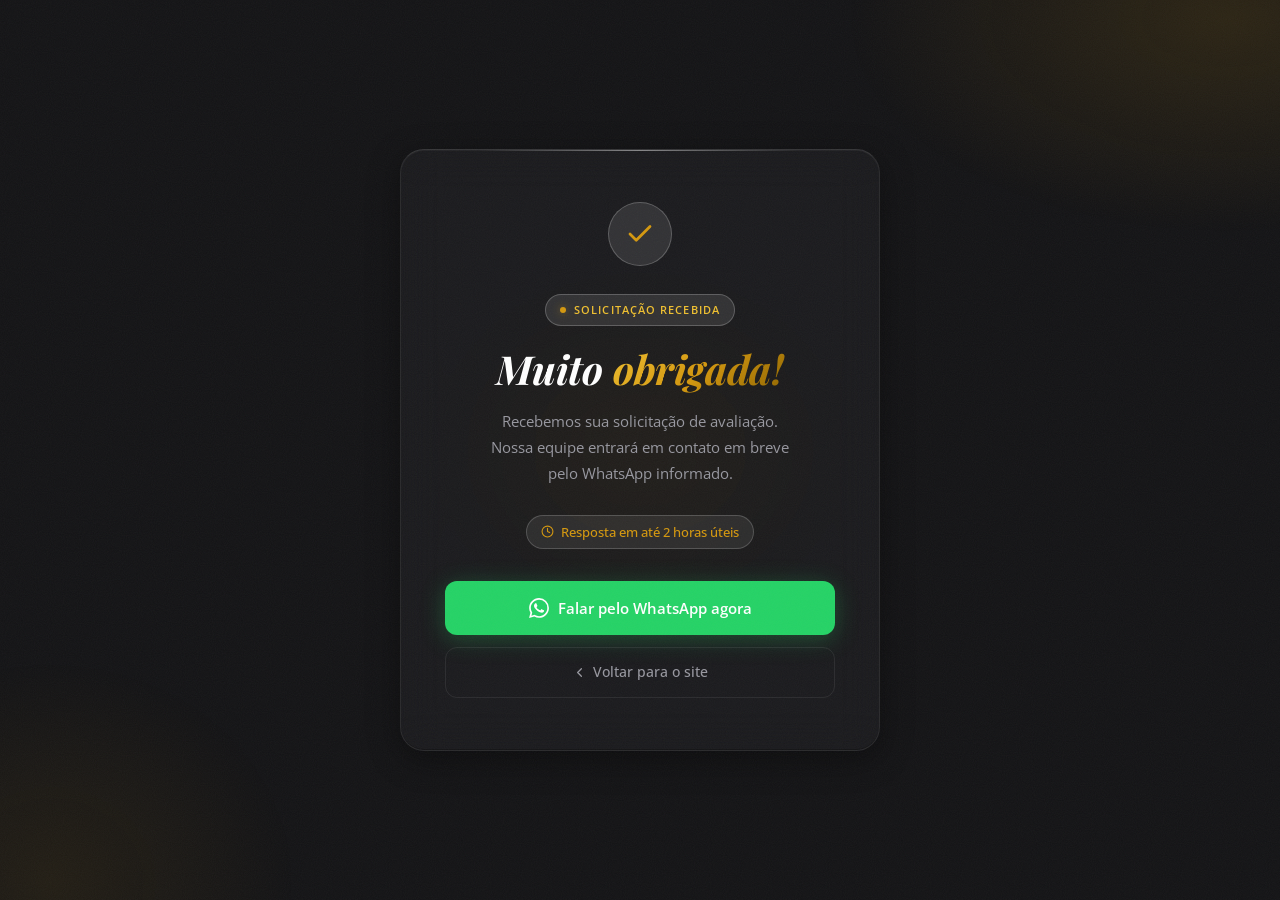
==== obrigado.html @ e3e1bd87 "Add files via upload" ====
<!DOCTYPE html>
<html lang="pt-BR" data-theme="dark">
<head>
  <meta charset="UTF-8" />
  <!-- Google Tag Manager -->
  <script>(function(w,d,s,l,i){w[l]=w[l]||[];w[l].push({'gtm.start':
  new Date().getTime(),event:'gtm.js'});var f=d.getElementsByTagName(s)[0],
  j=d.createElement(s),dl=l!='dataLayer'?'&l='+l:'';j.async=true;j.src=
  'https://www.googletagmanager.com/gtm.js?id='+i+dl;f.parentNode.insertBefore(j,f);
  })(window,document,'script','dataLayer','GTM-XXXXXXX');</script>
  <!-- End Google Tag Manager -->

  <!-- Meta Pixel (init; PageView dispara pelo capi.js com eventID) -->
  <script>
  !function(f,b,e,v,n,t,s){if(f.fbq)return;n=f.fbq=function(){n.callMethod?
  n.callMethod.apply(n,arguments):n.queue.push(arguments)};if(!f._fbq)f._fbq=n;
  n.push=n;n.loaded=!0;n.version='2.0';n.queue=[];t=b.createElement(e);t.async=!0;
  t.src=v;s=b.getElementsByTagName(e)[0];s.parentNode.insertBefore(t,s)}(window,
  document,'script','https://connect.facebook.net/en_US/fbevents.js');
  fbq('init','SEU_PIXEL_ID');
  </script>
  <noscript><img height="1" width="1" style="display:none"
  src="https://www.facebook.com/tr?id=SEU_PIXEL_ID&ev=PageView&noscript=1"/></noscript>
  <script src="/meta-capi/capi.js" defer></script>
  <!-- End Meta Pixel -->
  <meta name="viewport" content="width=device-width, initial-scale=1.0" />
  <title>Solicitação recebida · Dra. Surya Braga</title>
  <meta name="robots" content="noindex, nofollow" />

  <link rel="icon" type="image/svg+xml" href="data:image/svg+xml,%3Csvg xmlns='http://www.w3.org/2000/svg' viewBox='0 0 64 64'%3E%3Cdefs%3E%3ClinearGradient id='g' x1='0' y1='0' x2='1' y2='1'%3E%3Cstop offset='0%25' stop-color='%23e4e7e4'/%3E%3Cstop offset='100%25' stop-color='%23c9cec9'/%3E%3C/linearGradient%3E%3C/defs%3E%3Crect width='64' height='64' rx='14' fill='%23181b19'/%3E%3Ctext x='32' y='45' text-anchor='middle' font-family='Georgia,serif' font-size='36' font-weight='700' fill='url(%23g)'%3ES%3C/text%3E%3C/svg%3E" />

  <link rel="preconnect" href="https://fonts.googleapis.com" />
  <link rel="preconnect" href="https://fonts.gstatic.com" crossorigin />
  <link href="https://fonts.googleapis.com/css2?family=Open+Sans:ital,wght@0,400;0,500;0,600;0,700;0,800;1,400&family=Playfair+Display:ital,wght@1,400;1,600;1,700&display=swap" rel="stylesheet" />
  <link rel="stylesheet" href="styles.css?v=4" />

  <style>
    .ty-page {
      min-height: 100svh;
      display: flex;
      flex-direction: column;
      align-items: center;
      justify-content: center;
      padding: 40px 24px;
      background: var(--bg);
    }

    .ty-card {
      max-width: 480px;
      width: 100%;
      background: var(--glass-bg);
      backdrop-filter: blur(20px) saturate(160%);
      -webkit-backdrop-filter: blur(20px) saturate(160%);
      border: 1px solid var(--glass-border);
      border-top-color: var(--glass-border-t);
      box-shadow: var(--glass-shadow);
      border-radius: 24px;
      padding: 52px 44px;
      text-align: center;
      position: relative;
      overflow: hidden;
      animation: fadeUp .6s ease both;
    }

    .ty-card::before {
      content: '';
      position: absolute;
      top: 0; left: 50%;
      transform: translateX(-50%);
      width: 320px; height: 1px;
      background: linear-gradient(90deg, transparent, rgba(255,255,255,0.45), transparent);
    }

    .ty-check {
      width: 64px; height: 64px;
      border-radius: 50%;
      background: rgba(255,255,255,0.10);
      border: 1px solid rgba(255,255,255,0.22);
      display: flex; align-items: center; justify-content: center;
      margin: 0 auto 28px;
      animation: scalePop .5s .2s cubic-bezier(.34,1.56,.64,1) both;
    }

    .ty-check svg {
      width: 30px; height: 30px;
      color: var(--gold);
    }

    @keyframes scalePop {
      from { transform: scale(.6); opacity: 0; }
      to   { transform: scale(1);  opacity: 1; }
    }

    .ty-label {
      margin-bottom: 20px;
    }

    .ty-title {
      font-family: 'Playfair Display', Georgia, serif;
      font-style: italic;
      font-size: clamp(28px, 6vw, 40px);
      font-weight: 700;
      letter-spacing: -.01em;
      color: var(--heading);
      line-height: 1.15;
      margin-bottom: 16px;
    }

    .ty-body {
      font-size: 15px;
      color: var(--muted);
      line-height: 1.75;
      margin-bottom: 10px;
    }

    .ty-time {
      display: inline-flex;
      align-items: center;
      gap: 7px;
      font-size: 13px;
      font-weight: 500;
      color: var(--gold);
      background: rgba(255,255,255,0.08);
      border: 1px solid rgba(255,255,255,0.18);
      border-radius: 100px;
      padding: 6px 14px;
      margin: 18px 0 32px;
    }
    :root[data-theme="light"] .ty-time {
      background: rgba(59,65,60,0.07);
      border-color: rgba(59,65,60,0.18);
    }

    .ty-time svg {
      width: 13px; height: 13px;
      flex-shrink: 0;
    }

    .ty-actions {
      display: flex;
      flex-direction: column;
      gap: 12px;
    }

    .btn-whatsapp {
      display: flex;
      align-items: center;
      justify-content: center;
      gap: 9px;
      background: #25d366;
      color: #fff;
      border: none;
      border-radius: 12px;
      padding: 15px 32px;
      font-family: 'Open Sans', sans-serif;
      font-size: 15px;
      font-weight: 600;
      text-decoration: none;
      cursor: pointer;
      transition: opacity .2s, transform .15s, box-shadow .2s;
      box-shadow: 0 4px 24px rgba(37,211,102,0.28);
    }
    .btn-whatsapp:hover {
      opacity: .90;
      transform: translateY(-2px);
      box-shadow: 0 8px 36px rgba(37,211,102,0.40);
    }
    .btn-whatsapp svg { width: 20px; height: 20px; flex-shrink: 0; }

    .btn-back {
      display: flex;
      align-items: center;
      justify-content: center;
      gap: 6px;
      background: none;
      color: var(--muted);
      border: 1px solid var(--border);
      border-radius: 12px;
      padding: 13px 32px;
      font-family: 'Open Sans', sans-serif;
      font-size: 14px;
      font-weight: 500;
      text-decoration: none;
      cursor: pointer;
      transition: color .2s, border-color .2s;
    }
    .btn-back:hover {
      color: var(--heading);
      border-color: rgba(255,255,255,0.35);
    }
    .btn-back svg { width: 15px; height: 15px; flex-shrink: 0; }

    @media (max-width: 480px) {
      .ty-card { padding: 40px 24px; }
    }
  </style>
</head>
<body>
<!-- Google Tag Manager (noscript) -->
<noscript><iframe src="https://www.googletagmanager.com/ns.html?id=GTM-XXXXXXX"
height="0" width="0" style="display:none;visibility:hidden"></iframe></noscript>
<!-- End Google Tag Manager (noscript) -->

<main class="ty-page">
  <div class="ty-card">

    <div class="ty-check" aria-hidden="true">
      <svg viewBox="0 0 24 24" fill="none" stroke="currentColor" stroke-width="2.2" stroke-linecap="round" stroke-linejoin="round">
        <polyline points="20 6 9 17 4 12"/>
      </svg>
    </div>

    <div class="ty-label">
      <span class="badge"><span class="badge-dot"></span>Solicitação recebida</span>
    </div>

    <h1 class="ty-title">Muito <span class="gold-text">obrigada!</span></h1>

    <p class="ty-body">
      Recebemos sua solicitação de avaliação.<br>
      Nossa equipe entrará em contato em breve<br>pelo WhatsApp informado.
    </p>

    <span class="ty-time">
      <svg viewBox="0 0 24 24" fill="none" stroke="currentColor" stroke-width="2" stroke-linecap="round" stroke-linejoin="round">
        <circle cx="12" cy="12" r="10"/><polyline points="12 6 12 12 16 14"/>
      </svg>
      Resposta em até 2 horas úteis
    </span>

    <div class="ty-actions">
      <a href="WHATSAPP_LINK" target="_blank" rel="noopener noreferrer" class="btn-whatsapp">
        <svg viewBox="0 0 24 24" fill="currentColor" xmlns="http://www.w3.org/2000/svg">
          <path d="M17.472 14.382c-.297-.149-1.758-.867-2.03-.967-.273-.099-.471-.148-.67.15-.197.297-.767.966-.94 1.164-.173.199-.347.223-.644.075-.297-.15-1.255-.463-2.39-1.475-.883-.788-1.48-1.761-1.653-2.059-.173-.297-.018-.458.13-.606.134-.133.298-.347.446-.52.149-.174.198-.298.298-.497.099-.198.05-.371-.025-.52-.075-.149-.669-1.612-.916-2.207-.242-.579-.487-.5-.669-.51-.173-.008-.371-.01-.57-.01-.198 0-.52.074-.792.372-.272.297-1.04 1.016-1.04 2.479 0 1.462 1.065 2.875 1.213 3.074.149.198 2.096 3.2 5.077 4.487.709.306 1.262.489 1.694.625.712.227 1.36.195 1.871.118.571-.085 1.758-.719 2.006-1.413.248-.694.248-1.289.173-1.413-.074-.124-.272-.198-.57-.347m-5.421 7.403h-.004a9.87 9.87 0 01-5.031-1.378l-.361-.214-3.741.982.998-3.648-.235-.374a9.86 9.86 0 01-1.51-5.26c.001-5.45 4.436-9.884 9.888-9.884 2.64 0 5.122 1.03 6.988 2.898a9.825 9.825 0 012.893 6.994c-.003 5.45-4.437 9.884-9.885 9.884m8.413-18.297A11.815 11.815 0 0012.05 0C5.495 0 .16 5.335.157 11.892c0 2.096.547 4.142 1.588 5.945L.057 24l6.305-1.654a11.882 11.882 0 005.683 1.448h.005c6.554 0 11.89-5.335 11.893-11.893a11.821 11.821 0 00-3.48-8.413z"/>
        </svg>
        Falar pelo WhatsApp agora
      </a>

      <a href="./" class="btn-back">
        <svg viewBox="0 0 24 24" fill="none" stroke="currentColor" stroke-width="2" stroke-linecap="round" stroke-linejoin="round">
          <polyline points="15 18 9 12 15 6"/>
        </svg>
        Voltar para o site
      </a>
    </div>

  </div>
</main>

<script>
  document.documentElement.setAttribute('data-theme', 'dark');
  localStorage.setItem('surya-theme', 'dark');
</script>

</body>
</html>
---- styles.css ----
/* =============================================
   Shape Glúteo · Dra. Surya Braga
   Harmonização Corporal · Stylesheet
   ============================================= */

/* ── RESET ── */
*, *::before, *::after {
  box-sizing: border-box;
  margin: 0;
  padding: 0;
}

/* ── DARK MODE (default) ── */
:root {
  --bg:               #141416;
  --surface:          #1b1b1e;
  --card:             #222226;
  --border:           rgba(255,255,255,0.08);
  --gold:             #D4980F;
  --gold-light:       #F0C030;
  --gold-grad:        linear-gradient(135deg, #F0C030 0%, #D4980F 50%, #8F6500 100%);
  --gold-glow:        rgba(212, 152, 15, 0.50);
  --accent:           #D4980F;
  --text:             #e6e6e8;
  --muted:            #9898a0;
  --heading:          #ffffff;
  --nav-bg:           rgba(20,20,22,0.72);
  --nav-bg-scrolled:  rgba(20,20,22,0.93);
  --nav-border:       rgba(255,255,255,0.10);
  --nav-border-scroll:rgba(255,255,255,0.16);

  --glass-bg:         rgba(255,255,255,0.03);
  --glass-border:     rgba(255,255,255,0.07);
  --glass-border-t:   rgba(255,255,255,0.12);
  --glass-shadow:     0 1px 0 rgba(255,255,255,0.04) inset,
                      0 -1px 0 rgba(0,0,0,0.25) inset,
                      0 8px 32px rgba(0,0,0,0.40);

  --input-bg:         rgba(255,255,255,0.04);
  --input-border:     rgba(255,255,255,0.10);
  --input-focus:      rgba(255,255,255,0.30);

  --shadow-btn:       0 4px 28px rgba(0,0,0,0.45);
  --shadow-btn-hover: 0 8px 48px rgba(0,0,0,0.60);

  --scrollbar-thumb:  #3a3a3e;
  --modal-bg:         rgba(0,0,0,0.75);
}

/* ── LIGHT MODE ── */
:root[data-theme="light"] {
  --bg:               #ffffff;
  --surface:          #f4f5f4;
  --card:             #ffffff;
  --border:           rgba(59,65,60,0.16);
  --gold:             #3b413c;
  --gold-light:       #2a2f2b;
  --gold-grad:        linear-gradient(135deg, #4a524c 0%, #3b413c 55%, #2a2f2b 100%);
  --gold-glow:        rgba(59,65,60,0.20);
  --accent:           #3b413c;
  --text:             #2a2f2b;
  --muted:            #6e756f;
  --heading:          #1c1f1d;
  --nav-bg:           rgba(255,255,255,0.55);
  --nav-bg-scrolled:  rgba(255,255,255,0.92);
  --nav-border:       rgba(59,65,60,0.10);
  --nav-border-scroll:rgba(59,65,60,0.20);

  --glass-bg:         rgba(255,255,255,0.65);
  --glass-border:     rgba(59,65,60,0.12);
  --glass-border-t:   rgba(255,255,255,0.85);
  --glass-shadow:     0 1px 0 rgba(255,255,255,0.85) inset,
                      0 -1px 0 rgba(0,0,0,0.03) inset,
                      0 8px 32px rgba(59,65,60,0.10);

  --input-bg:         rgba(59,65,60,0.06);
  --input-border:     rgba(59,65,60,0.18);
  --input-focus:      rgba(59,65,60,0.28);

  --shadow-btn:       0 4px 24px rgba(59,65,60,0.28);
  --shadow-btn-hover: 0 8px 40px rgba(59,65,60,0.40);

  --scrollbar-thumb:  #c7ccc7;
  --modal-bg:         rgba(0,0,0,0.45);
}

/* ── BASE ── */
html { scroll-behavior: smooth; overflow-x: hidden; background: var(--bg); }

body {
  background: var(--bg);
  color: var(--text);
  font-family: 'Open Sans', sans-serif;
  font-size: 16px;
  line-height: 1.6;
  -webkit-font-smoothing: antialiased;
  transition: color .35s;
  overflow-x: hidden;
}

body::before {
  content: '';
  position: fixed;
  inset: 0;
  pointer-events: none;
  z-index: 0;
  background:
    radial-gradient(ellipse 50% 40% at 96% 2%,  rgba(212,152,15,0.13) 0%, transparent 60%),
    radial-gradient(ellipse 35% 45% at 4%  98%, rgba(212,152,15,0.08) 0%, transparent 55%),
    radial-gradient(ellipse 25% 30% at 50% 50%, rgba(212,152,15,0.03) 0%, transparent 70%);
}

body::after {
  content: '';
  position: fixed;
  inset: 0;
  pointer-events: none;
  z-index: 0;
  opacity: 0.045;
  background-image: url("data:image/svg+xml,%3Csvg viewBox='0 0 256 256' xmlns='http://www.w3.org/2000/svg'%3E%3Cfilter id='n'%3E%3CfeTurbulence type='fractalNoise' baseFrequency='0.80' numOctaves='4' stitchTiles='stitch'/%3E%3C/filter%3E%3Crect width='100%25' height='100%25' filter='url(%23n)'/%3E%3C/svg%3E");
  background-size: 220px 220px;
}

/* ── SCROLLBAR ── */
::-webkit-scrollbar { width: 5px; height: 5px; }
::-webkit-scrollbar-button { display: none; width: 0; height: 0; }
::-webkit-scrollbar-track { background: var(--bg); }
::-webkit-scrollbar-thumb { background: var(--scrollbar-thumb); border-radius: 3px; }

/* ── UTILITIES ── */
.container { max-width: 1160px; margin: 0 auto; padding: 0 24px; }

.badge {
  display: inline-flex; align-items: center; gap: 8px;
  background: rgba(255,255,255,0.10); border: 1px solid rgba(255,255,255,0.22);
  color: var(--gold-light); font-size: 11px; font-weight: 600;
  letter-spacing: .10em; text-transform: uppercase;
  padding: 6px 14px; border-radius: 100px;
}
:root[data-theme="light"] .badge { color: var(--gold); background: rgba(59,65,60,0.08); border-color: rgba(59,65,60,0.18); }

.badge-dot {
  width: 6px; height: 6px; border-radius: 50%;
  background: var(--gold); box-shadow: 0 0 8px var(--gold-glow);
  animation: pulse-dot 2.4s ease-in-out infinite;
}

@keyframes pulse-dot {
  0%, 100% { box-shadow: 0 0 6px var(--gold-glow); opacity: 1; }
  50%      { box-shadow: 0 0 16px var(--gold-glow), 0 0 28px rgba(255,255,255,0.28); opacity: .75; }
}

.gold-text {
  display: inline-block;
  padding: 0.06em 0.12em 0.06em 0.08em;
  margin: -0.06em -0.1em -0.06em -0.06em;
  background: var(--gold-grad);
  -webkit-background-clip: text; -webkit-text-fill-color: transparent; background-clip: text;
}

.mobile-br { display: none; }

.section-label { text-align: center; margin-bottom: 18px; }

.section-title {
  text-align: center;
  font-family: 'Playfair Display', Georgia, serif;
  font-style: italic;
  font-size: clamp(30px, 5vw, 52px);
  font-weight: 700; letter-spacing: -.01em;
  color: var(--heading); line-height: 1.3;
  overflow: visible;
}

.section-sub {
  text-align: center; color: var(--muted);
  font-size: 16px; line-height: 1.75;
  margin-top: 14px; max-width: 520px;
  margin-left: auto; margin-right: auto;
}

/* ── NAV ── */
nav {
  position: fixed; top: 0; left: 0; right: 0; z-index: 200;
  padding: 16px 0;
  background: var(--nav-bg);
  border-bottom: 1px solid var(--nav-border);
  backdrop-filter: blur(20px) saturate(160%);
  -webkit-backdrop-filter: blur(20px) saturate(160%);
  transition: background .35s, border-color .35s, box-shadow .35s, padding .25s, backdrop-filter .35s;
}
nav.scrolled {
  background: var(--nav-bg-scrolled);
  border-color: var(--nav-border-scroll);
  box-shadow: 0 4px 24px rgba(0,0,0,0.15);
  backdrop-filter: blur(24px) saturate(160%);
  -webkit-backdrop-filter: blur(24px) saturate(160%);
  padding: 10px 0;
}

.nav-inner {
  display: grid;
  grid-template-columns: 1fr auto 1fr;
  align-items: center; gap: 16px;
}

.logo {
  font-family: 'Open Sans', sans-serif;
  font-size: 24px; font-weight: 600; letter-spacing: -.02em;
  color: var(--heading); text-decoration: none;
}
.logo span { color: var(--gold); }

.nav-links {
  display: flex; align-items: center; gap: 32px;
  list-style: none; justify-content: center;
  opacity: 1; visibility: visible;
  transition: opacity .35s ease, visibility .35s ease;
}
nav.scrolled .nav-links {
  opacity: 1; visibility: visible;
}
.nav-links a {
  color: var(--muted); text-decoration: none;
  font-size: 14px; font-weight: 450;
  transition: color .2s; position: relative;
}
.nav-links a::after {
  content: ''; position: absolute;
  bottom: -4px; left: 0; right: 0; height: 1px;
  background: var(--gold); transform: scaleX(0);
  transition: transform .22s;
}
.nav-links a:hover { color: var(--heading); }
.nav-links a:hover::after { transform: scaleX(1); }

.nav-right { display: flex; align-items: center; gap: 12px; justify-content: flex-end; }

.nav-cta {
  background: var(--gold-grad); color: #fff; border: none; border-radius: 10px;
  padding: 10px 22px; font-size: 14px; font-weight: 600; cursor: pointer;
  text-decoration: none; transition: opacity .2s, transform .15s, box-shadow .2s;
  box-shadow: var(--shadow-btn);
}
.nav-cta:hover { opacity: .88; transform: translateY(-1px); box-shadow: var(--shadow-btn-hover); }

/* ── THEME TOGGLE ── */
.theme-toggle {
  background: var(--card); border: 1px solid var(--border);
  border-radius: 8px; padding: 8px; cursor: pointer;
  display: flex; align-items: center; justify-content: center;
  color: var(--muted); transition: color .2s, border-color .2s;
}
.theme-toggle:hover { color: var(--heading); border-color: rgba(255,255,255,0.40); }
.theme-toggle svg { width: 16px; height: 16px; display: block; }
[data-theme="dark"] .icon-moon { display: none; }
[data-theme="light"] .icon-sun { display: none; }

/* ── HAMBURGER ── */
.hamburger {
  display: none; background: transparent; border: none; cursor: pointer;
  flex-direction: column; justify-content: center; gap: 5px;
  padding: 6px; border-radius: 8px;
}
.hamburger span {
  width: 22px; height: 2px; background: var(--heading);
  border-radius: 2px; display: block;
  transition: transform .25s ease, opacity .2s ease;
}
.hamburger.open span:nth-child(1) { transform: translateY(7px) rotate(45deg); }
.hamburger.open span:nth-child(2) { opacity: 0; transform: scaleX(0); }
.hamburger.open span:nth-child(3) { transform: translateY(-7px) rotate(-45deg); }

@media (max-width: 600px) {
  .nav-inner {
    grid-template-columns: 1fr auto;
    gap: 0;
  }
  .nav-links { display: none; }
  .nav-right {
    display: flex; align-items: center; gap: 8px;
  }
  .nav-cta { display: none; }
  .hamburger { display: flex; }
  .theme-toggle { padding: 7px; }
}

/* ── MOBILE MENU ── */
.mobile-menu {
  position: fixed; inset: 0; z-index: 150;
  background: var(--bg);
  padding: 90px 32px 48px;
  display: flex; flex-direction: column;
  transform: translateX(100%);
  transition: transform .32s cubic-bezier(.4,0,.2,1);
  overflow-y: auto;
}
.mobile-menu.open { transform: translateX(0); }
.mobile-nav-links { list-style: none; display: flex; flex-direction: column; gap: 0; flex: 1; }
.mobile-nav-links li a {
  display: block; padding: 18px 0;
  font-size: 28px; font-weight: 700; letter-spacing: -.03em;
  color: var(--heading); text-decoration: none;
  border-bottom: 1px solid var(--border); transition: color .2s;
}
.mobile-nav-links li a:hover { color: var(--gold); }
.mobile-cta {
  margin-top: 40px; background: var(--gold-grad); color: #fff;
  text-align: center; border-radius: 14px; padding: 18px;
  font-size: 16px; font-weight: 700; text-decoration: none;
  display: block; box-shadow: var(--shadow-btn);
}
.mobile-theme-row {
  display: flex; align-items: center; justify-content: space-between;
  margin-top: 24px; padding-top: 24px; border-top: 1px solid var(--border);
  font-size: 14px; color: var(--muted);
}

/* ══════════════════════════════════════════════
   HERO · Full-screen background image
   ══════════════════════════════════════════════ */
.hero {
  min-height: 88vh; display: flex; flex-direction: column;
  align-items: flex-start; justify-content: flex-end; text-align: left;
  padding: 60px 8% 110px;
  position: relative;
}

.hero-bg-wrap {
  position: absolute; inset: 0;
  overflow: hidden;
}

.hero-bg-img {
  position: absolute; inset: 0; z-index: 0;
  background-color: #141416;
  background-image: url('assets/hero-bg.png');
  background-size: cover;
  background-position: top center;
  background-repeat: no-repeat;
  transform: scale(1.05);
  transform-origin: top center;
  animation: heroZoom 20s ease-in-out infinite alternate;
}
:root[data-theme="light"] .hero-bg-img {
  background-color: #f4f5f4;
}
@keyframes heroZoom {
  0%   { transform: scale(1.05); }
  100% { transform: scale(1.12); }
}

.hero-overlay {
  position: absolute; inset: 0; z-index: 1;
  background: linear-gradient(
    180deg,
    rgba(20,20,22,0.20) 0%,
    rgba(20,20,22,0.45) 45%,
    rgba(20,20,22,0.88) 100%
  );
}
:root[data-theme="light"] .hero-overlay {
  background: linear-gradient(
    180deg,
    rgba(255,255,255,0.38) 0%,
    rgba(255,255,255,0.58) 40%,
    rgba(255,255,255,0.92) 100%
  );
}

.hero-content { position: relative; z-index: 2; max-width: 560px; }

.hero h1 {
  font-family: 'Playfair Display', Georgia, serif;
  font-style: italic;
  font-size: clamp(36px, 6vw, 72px);
  font-weight: 700; letter-spacing: -.01em;
  line-height: 1.22; color: var(--heading);
  overflow: visible;
}

.hero-sub {
  margin-top: 14px; max-width: 420px; margin-left: 0;
  color: var(--muted); font-size: 16px; line-height: 1.6;
}
:root[data-theme="dark"] .hero-sub { color: rgba(230,230,232,0.72); }

.hero-actions {
  display: flex; gap: 10px; margin-top: 24px;
  flex-wrap: wrap; justify-content: flex-start;
}

/* ── BUTTONS ── */
.btn-primary {
  background: var(--gold-grad); color: #fff; border: none; border-radius: 12px;
  padding: 15px 32px; font-size: 15px; font-weight: 600; cursor: pointer;
  text-decoration: none; position: relative; overflow: hidden;
  transition: opacity .2s, transform .15s, box-shadow .2s;
  box-shadow: var(--shadow-btn);
  font-family: 'Open Sans', sans-serif;
}
.btn-primary::after {
  content: ''; position: absolute; inset: 0;
  background: linear-gradient(105deg, transparent 35%, rgba(255,255,255,.18) 50%, transparent 65%);
  transform: translateX(-120%); transition: transform .55s ease;
}
.btn-primary:hover::after { transform: translateX(120%); }
.btn-primary:hover { opacity: .92; transform: translateY(-2px); box-shadow: var(--shadow-btn-hover); }

.btn-ghost {
  background: rgba(255,255,255,0.06); color: #fff;
  border: 1px solid rgba(255,255,255,0.15);
  border-radius: 12px; padding: 15px 32px; font-size: 15px; font-weight: 500;
  cursor: pointer; text-decoration: none;
  transition: border-color .2s, color .2s, background .2s;
  backdrop-filter: blur(8px);
}
.btn-ghost:hover { border-color: rgba(255,255,255,0.50); color: var(--gold-light); background: rgba(255,255,255,0.08); }
:root[data-theme="light"] .btn-ghost { background: rgba(0,0,0,0.04); color: var(--heading); border-color: rgba(59,65,60,0.18); }
:root[data-theme="light"] .btn-ghost:hover { border-color: rgba(59,65,60,0.40); color: var(--gold); }

/* ══════════════════════════════════════════════
   BEFORE & AFTER RESULTS
   ══════════════════════════════════════════════ */
.results-section {
  padding: 100px 0; position: relative; z-index: 2;
  background: var(--bg);
  border-radius: 40px 40px 0 0;
  margin-top: -44px;
  box-shadow: 0 -1px 0 rgba(255,255,255,0.07);
}

.ba-grid {
  display: grid; grid-template-columns: repeat(3, 1fr);
  gap: 24px; margin-top: 56px;
}

.ba-card {
  background: var(--glass-bg);
  backdrop-filter: blur(20px) saturate(160%);
  -webkit-backdrop-filter: blur(20px) saturate(160%);
  border: 1px solid var(--glass-border);
  border-top-color: var(--glass-border-t);
  box-shadow: var(--glass-shadow);
  border-radius: 20px; overflow: hidden;
  transition: border-color .3s, transform .3s, box-shadow .3s;
}
.ba-card:hover {
  border-color: rgba(255,255,255,0.28);
  transform: translateY(-6px);
  box-shadow: var(--glass-shadow), 0 20px 60px rgba(0,0,0,0.15);
}

.ba-image-wrap {
  width: 100%; aspect-ratio: 4/3; overflow: hidden;
  position: relative;
}
.ba-image-wrap img {
  width: 100%; height: 100%; object-fit: cover;
  transition: transform .5s ease;
}
.ba-card:hover .ba-image-wrap img { transform: scale(1.05); }

.ba-info { padding: 24px; }
.ba-tag {
  display: inline-block;
  background: rgba(255,255,255,0.12); color: var(--gold-light);
  font-size: 11px; font-weight: 600; letter-spacing: .08em;
  text-transform: uppercase; padding: 4px 12px; border-radius: 100px;
  margin-bottom: 10px;
}
:root[data-theme="light"] .ba-tag { color: var(--gold); background: rgba(59,65,60,0.10); }
.ba-info p { font-size: 14px; color: var(--muted); line-height: 1.65; }

/* ── IMAGE PLACEHOLDERS ── */
.img-ph {
  width: 100%; height: 100%;
  display: flex; flex-direction: column;
  align-items: center; justify-content: center; gap: 10px;
  text-align: center; padding: 16px;
  color: var(--gold);
  background-color: #1b1b1e;
  background-image:
    repeating-linear-gradient(135deg, rgba(255,255,255,0.05) 0 2px, transparent 2px 16px),
    radial-gradient(70% 80% at 50% 30%, rgba(255,255,255,0.10), transparent 65%),
    linear-gradient(160deg, #222226, #1b1b1e 75%);
}
:root[data-theme="light"] .img-ph {
  background-color: #f4f5f4;
  background-image:
    repeating-linear-gradient(135deg, rgba(59,65,60,0.07) 0 2px, transparent 2px 16px),
    radial-gradient(70% 80% at 50% 30%, rgba(59,65,60,0.10), transparent 65%),
    linear-gradient(160deg, #f9faf9, #e7e9e7 75%);
}
.img-ph svg { width: 40px; height: 40px; opacity: .9; }
.img-ph-label {
  font-family: 'Open Sans', sans-serif;
  font-size: 18px; font-weight: 600; color: var(--gold-light);
  letter-spacing: -.01em;
}
:root[data-theme="light"] .img-ph-label { color: var(--gold); }
.img-ph-sub {
  font-size: 10px; letter-spacing: .24em; text-transform: uppercase;
  color: var(--muted);
}
.about-ph {
  border-radius: 24px;
  border: 1px solid var(--glass-border);
  box-shadow: 0 24px 80px rgba(0,0,0,0.18);
}

/* ══════════════════════════════════════════════
   VIDEO RESULTS
   ══════════════════════════════════════════════ */
.videos-section { padding: 100px 0; position: relative; z-index: 1; }

.videos-grid {
  display: grid; grid-template-columns: repeat(3, 1fr);
  gap: 24px; margin-top: 56px;
}

.video-card {
  background: var(--glass-bg);
  backdrop-filter: blur(20px) saturate(160%);
  -webkit-backdrop-filter: blur(20px) saturate(160%);
  border: 1px solid var(--glass-border);
  border-top-color: var(--glass-border-t);
  box-shadow: var(--glass-shadow);
  border-radius: 20px; overflow: hidden;
  transition: border-color .3s, transform .3s, box-shadow .3s;
}
.video-card:hover {
  border-color: rgba(255,255,255,0.28);
  transform: translateY(-6px);
  box-shadow: var(--glass-shadow), 0 20px 60px rgba(0,0,0,0.15);
}

.video-placeholder {
  width: 100%; aspect-ratio: 16/9;
  background: linear-gradient(135deg, rgba(255,255,255,0.08) 0%, rgba(255,255,255,0.02) 100%);
  display: flex; align-items: center; justify-content: center;
  position: relative; cursor: pointer;
  border-bottom: 1px solid var(--glass-border);
}
:root[data-theme="light"] .video-placeholder {
  background: linear-gradient(135deg, rgba(59,65,60,0.07) 0%, rgba(59,65,60,0.01) 100%);
}

.play-btn {
  width: 56px; height: 56px; border-radius: 50%;
  background: rgba(255,255,255,0.14); border: 1px solid rgba(255,255,255,0.28);
  display: flex; align-items: center; justify-content: center;
  color: var(--gold-light);
  transition: background .25s, transform .25s, box-shadow .25s;
}
.play-btn svg { width: 22px; height: 22px; margin-left: 3px; }
.video-card:hover .play-btn {
  background: var(--gold); color: #fff;
  transform: scale(1.1);
  box-shadow: 0 0 32px var(--gold-glow);
}

.video-duration {
  position: absolute; bottom: 10px; right: 12px;
  background: rgba(0,0,0,0.60); color: #fff;
  font-size: 11px; font-weight: 600;
  padding: 3px 8px; border-radius: 6px;
  backdrop-filter: blur(8px);
}

.video-info { padding: 24px; }
.video-info h3 {
  font-size: 17px; font-weight: 600;
  color: var(--heading); margin-bottom: 8px;
}
.video-info p { font-size: 14px; color: var(--muted); line-height: 1.65; }

/* ══════════════════════════════════════════════
   CONTACT FORM
   ══════════════════════════════════════════════ */
.contact-section {
  padding: 100px 0; position: relative; z-index: 3;
  background: var(--surface);
  border-radius: 40px 40px 0 0;
  margin-top: -40px;
  box-shadow: 0 -1px 0 rgba(255,255,255,0.07);
}

.contact-inner {
  display: grid; grid-template-columns: 1fr 1fr;
  gap: 56px; align-items: start;
  background: var(--glass-bg);
  backdrop-filter: blur(20px) saturate(160%);
  -webkit-backdrop-filter: blur(20px) saturate(160%);
  border: 1px solid var(--glass-border);
  border-top-color: var(--glass-border-t);
  box-shadow: var(--glass-shadow);
  border-radius: 24px; padding: 56px;
  position: relative; overflow: hidden;
}
.contact-inner::before {
  content: ''; position: absolute; top: 0; left: 50%; transform: translateX(-50%);
  width: 500px; height: 1px;
  background: linear-gradient(90deg, transparent, rgba(255,255,255,0.45), transparent);
}

.contact-title {
  font-family: 'Playfair Display', Georgia, serif;
  font-style: italic;
  font-size: clamp(26px, 4vw, 40px);
  font-weight: 700; color: var(--heading);
  line-height: 1.3; margin-bottom: 14px;
  padding-top: 6px; margin-top: -6px;
}
.contact-desc { color: var(--muted); font-size: 15px; line-height: 1.7; }

.contact-perks { margin-top: 28px; display: flex; flex-direction: column; gap: 12px; }
.perk { display: flex; align-items: center; gap: 10px; font-size: 14px; color: var(--text); }
.perk-icon {
  width: 22px; height: 22px; border-radius: 50%;
  background: rgba(255,255,255,0.12); border: 1px solid rgba(255,255,255,0.22);
  display: flex; align-items: center; justify-content: center;
  font-size: 11px; color: var(--gold); flex-shrink: 0;
}

/* Form */
.contact-form { display: flex; flex-direction: column; gap: 20px; }

.form-group { display: flex; flex-direction: column; gap: 6px; }

.form-group label {
  font-size: 13px; font-weight: 500; color: var(--text);
  letter-spacing: .01em;
}

.form-group input,
.form-group select {
  background: var(--input-bg);
  border: 1px solid var(--input-border);
  border-radius: 12px;
  padding: 14px 16px;
  font-size: 15px; color: var(--heading);
  font-family: 'Open Sans', sans-serif;
  transition: border-color .25s, box-shadow .25s;
  outline: none;
  -webkit-appearance: none;
  appearance: none;
}
.form-group input::placeholder { color: var(--muted); }
.form-group select { cursor: pointer; color: var(--muted); }
.form-group select:valid { color: var(--heading); }

.form-group input:focus,
.form-group select:focus {
  border-color: var(--gold);
  box-shadow: 0 0 0 3px var(--input-focus);
}

.form-group.error input,
.form-group.error select {
  border-color: #c0392b;
  box-shadow: 0 0 0 3px rgba(192,57,43,0.18);
}

/* Custom select arrow */
.form-group select {
  background-image: url("data:image/svg+xml,%3Csvg xmlns='http://www.w3.org/2000/svg' width='12' height='8' viewBox='0 0 12 8'%3E%3Cpath fill='%23888896' d='M1.41 0L6 4.58 10.59 0 12 1.41l-6 6-6-6z'/%3E%3C/svg%3E");
  background-repeat: no-repeat;
  background-position: right 16px center;
  padding-right: 40px;
}

.btn-submit {
  width: 100%; padding: 16px;
  font-size: 16px; border-radius: 12px;
  margin-top: 4px;
  transition: opacity .2s, transform .15s, box-shadow .2s, background .3s;
}

.form-disclaimer {
  font-size: 12px; color: var(--muted); text-align: center; margin-top: -8px;
}
.form-disclaimer a { color: var(--gold); text-decoration: underline; text-underline-offset: 2px; }
.form-disclaimer a:hover { color: var(--gold-light); }

/* ══════════════════════════════════════════════
   ABOUT THE DOCTOR
   ══════════════════════════════════════════════ */
.about-section {
  padding: 100px 0; position: relative; z-index: 4;
  background: var(--bg);
  border-radius: 40px 40px 0 0;
  margin-top: -40px;
  box-shadow: 0 -1px 0 rgba(255,255,255,0.07);
}

.about-inner {
  display: grid; grid-template-columns: auto 1fr;
  gap: 56px; align-items: center;
}

.about-photo {
  position: relative; width: 340px; height: 440px; flex-shrink: 0;
}
.about-photo img {
  width: 100%; height: 100%; object-fit: cover;
  border-radius: 24px;
  border: 1px solid var(--glass-border);
  box-shadow: 0 24px 80px rgba(0,0,0,0.18);
}
.about-photo-accent {
  position: absolute; top: -12px; left: -12px; right: -12px; bottom: -12px;
  border: 1px solid rgba(255,255,255,0.16);
  border-radius: 32px; pointer-events: none;
}

.about-title {
  font-family: 'Playfair Display', Georgia, serif;
  font-style: italic;
  font-size: clamp(28px, 4vw, 44px);
  font-weight: 700; color: var(--heading);
  line-height: 1.3; margin-bottom: 18px;
  overflow: visible;
}

.about-text p {
  color: var(--muted); font-size: 15px; line-height: 1.75;
  margin-bottom: 14px;
}

.about-credentials {
  display: flex; gap: 32px; margin-top: 28px;
  padding-top: 28px; border-top: 1px solid var(--border);
}

.credential { text-align: center; }
.credential-num {
  font-family: 'Open Sans', sans-serif;
  font-size: 28px; font-weight: 600; color: var(--heading);
  display: block;
}
.credential-label {
  font-size: 12px; color: var(--muted); margin-top: 4px;
}

/* ══════════════════════════════════════════════
   FOOTER · Compact
   ══════════════════════════════════════════════ */
footer {
  padding: 28px 0;
  position: relative; z-index: 6;
  background: var(--card);
  border-radius: 40px 40px 0 0;
  margin-top: -40px;
  box-shadow: 0 -1px 0 rgba(255,255,255,0.09);
}

.footer-inner {
  display: flex; flex-direction: column; align-items: center;
  justify-content: center; text-align: center;
  gap: 10px; flex-wrap: wrap;
}

.footer-copy {
  font-size: 13px; color: var(--muted);
}

.footer-right {
  display: flex; align-items: center; justify-content: center; gap: 8px;
  font-size: 13px; color: var(--muted);
  flex-wrap: wrap;
}

.footer-sep { color: var(--muted); opacity: .4; user-select: none; }

.footer-link {
  color: var(--muted); text-decoration: none;
  transition: color .2s;
}
.footer-link:hover { color: var(--heading); }

.footer-dev { color: var(--muted); }

.azx-link {
  color: var(--muted); text-decoration: none;
  transition: color .2s;
}
.azx-link:hover { color: var(--gold); }

/* ══════════════════════════════════════════════
   MODALS · Terms / Privacy (LGPD)
   ══════════════════════════════════════════════ */
.modal-overlay {
  position: fixed; inset: 0; z-index: 1000;
  background: var(--modal-bg);
  backdrop-filter: blur(8px);
  -webkit-backdrop-filter: blur(8px);
  display: flex; align-items: center; justify-content: center;
  padding: 24px;
  opacity: 0; pointer-events: none;
  transition: opacity .3s ease;
}
.modal-overlay.open { opacity: 1; pointer-events: all; }

.modal-content {
  background: var(--card);
  border: 1px solid var(--border);
  border-radius: 20px;
  max-width: 640px; width: 100%;
  max-height: 80vh;
  overflow: hidden;
  padding: 40px;
  position: relative;
  display: flex;
  flex-direction: column;
  box-shadow: 0 24px 80px rgba(0,0,0,0.25);
  transform: translateY(20px);
  transition: transform .3s ease;
}
.modal-body {
  overflow-y: auto;
  overflow-x: hidden;
  margin-right: -20px;
  padding-right: 14px;
  scrollbar-width: thin;
  scrollbar-color: var(--scrollbar-thumb) transparent;
}
.modal-body::-webkit-scrollbar { width: 4px; height: 4px; }
.modal-body::-webkit-scrollbar-button,
.modal-body::-webkit-scrollbar-button:start,
.modal-body::-webkit-scrollbar-button:end,
.modal-body::-webkit-scrollbar-button:vertical:start,
.modal-body::-webkit-scrollbar-button:vertical:end {
  display: none; width: 0; height: 0;
}
.modal-body::-webkit-scrollbar-track { background: transparent; }
.modal-body::-webkit-scrollbar-thumb { background: var(--scrollbar-thumb); border-radius: 4px; }
.modal-overlay.open .modal-content { transform: translateY(0); }

.modal-close {
  position: absolute; top: 16px; right: 20px;
  background: none; border: none; cursor: pointer;
  font-size: 28px; color: var(--muted); line-height: 1;
  transition: color .2s;
}
.modal-close:hover { color: var(--heading); }

.modal-content h2 {
  font-family: 'Open Sans', sans-serif;
  font-size: 24px; font-weight: 600; color: var(--heading);
  margin-bottom: 24px; padding-right: 40px;
}

.modal-body p {
  font-size: 14px; color: var(--muted); line-height: 1.75;
  margin-bottom: 16px;
}
.modal-body p strong { color: var(--heading); font-weight: 600; }

/* ══════════════════════════════════════════════
   FAQ
   ══════════════════════════════════════════════ */
.faq-section {
  padding: 80px 0; position: relative; z-index: 5;
  background: var(--surface);
  border-radius: 40px 40px 0 0;
  margin-top: -40px;
  box-shadow: 0 -1px 0 rgba(255,255,255,0.07);
}

.faq-list {
  max-width: 720px; margin: 48px auto 0;
  display: flex; flex-direction: column; gap: 0;
}

.faq-item {
  border-bottom: 1px solid var(--border);
}
.faq-item:first-child { border-top: 1px solid var(--border); }

.faq-question {
  width: 100%; display: flex; align-items: center; justify-content: space-between;
  gap: 16px; background: none; border: none; cursor: pointer;
  padding: 22px 0;
  font-family: 'Open Sans', sans-serif;
  font-size: 16px; font-weight: 500; color: var(--heading);
  text-align: left;
  transition: color .2s;
}
.faq-question:hover { color: var(--gold); }

.faq-icon {
  width: 20px; height: 20px; flex-shrink: 0;
  color: var(--muted); transition: transform .3s ease, color .2s;
}
.faq-item.open .faq-icon { transform: rotate(180deg); color: var(--gold); }
.faq-item.open .faq-question { color: var(--gold); }

.faq-answer {
  max-height: 0; overflow: hidden;
  transition: max-height .35s ease, padding .35s ease;
}
.faq-item.open .faq-answer { max-height: 360px; }

.faq-answer p {
  padding-bottom: 22px;
  font-size: 15px; color: var(--muted); line-height: 1.75;
}

/* ══════════════════════════════════════════════
   ANIMATIONS
   ══════════════════════════════════════════════ */
@keyframes fadeUp {
  from { opacity: 0; transform: translateY(30px); }
  to   { opacity: 1; transform: translateY(0); }
}
.fade-up { opacity: 0; animation: fadeUp .7s ease forwards; }
.d1 { animation-delay: .1s; }
.d2 { animation-delay: .2s; }
.d3 { animation-delay: .35s; }
.d4 { animation-delay: .5s; }

.animate-on-scroll {
  opacity: 0; transform: translateY(24px);
  transition: opacity .6s ease, transform .6s ease;
}
.animate-on-scroll.is-visible {
  opacity: 1; transform: translateY(0);
}

/* ══════════════════════════════════════════════
   RESPONSIVE: TABLET
   ══════════════════════════════════════════════ */
@media (max-width: 900px) {
  .ba-grid { grid-template-columns: 1fr 1fr; }
  .ba-card:nth-child(3) { grid-column: 1 / -1; max-width: 400px; margin: 0 auto; }
  .videos-grid { grid-template-columns: 1fr 1fr; }
  .video-card:nth-child(3) { grid-column: 1 / -1; max-width: 400px; margin: 0 auto; }
  .contact-inner { grid-template-columns: 1fr; gap: 40px; }
  .about-inner { grid-template-columns: 1fr; gap: 40px; text-align: center; }
  .about-photo { width: 280px; height: 360px; margin: 0 auto; }
  .about-credentials { justify-content: center; }
  .section-label { text-align: center !important; }
}

/* ══════════════════════════════════════════════
   RESPONSIVE: MOBILE
   ══════════════════════════════════════════════ */
@media (max-width: 600px) {
  .mobile-br { display: block; }
  .hero { padding: 60px 20px 56px; min-height: 82svh; align-items: center; text-align: center; }
  .hero-sub { margin-left: auto; margin-right: auto; }
  .hero-actions { justify-content: center; }
  /* hero usa placeholder em gradiente (sem imagem específica para mobile) */
  .results-section  { border-radius: 24px 24px 0 0; margin-top: -28px; }
  .contact-section  { border-radius: 24px 24px 0 0; margin-top: -24px; }
  .about-section    { border-radius: 24px 24px 0 0; margin-top: -24px; }
  .faq-section      { border-radius: 24px 24px 0 0; margin-top: -24px; }
  footer            { border-radius: 24px 24px 0 0; margin-top: -24px; }
  .hero h1 { font-size: 28px; line-height: 1.28; letter-spacing: -.01em; text-align: center; }
  .hero-sub { font-size: 13px; line-height: 1.55; margin-top: 10px; }
  .hero-actions { margin-top: 20px; flex-direction: column; gap: 8px; align-items: stretch; width: 100%; max-width: 320px; margin-left: auto; margin-right: auto; }
  .hero-actions .btn-primary,
  .hero-actions .btn-ghost { justify-content: center; padding: 14px 20px; font-size: 14px; }

  .results-section,
  .videos-section,
  .contact-section,
  .about-section,
  .faq-section { padding: 60px 0; }

  .ba-grid { grid-template-columns: 1fr; margin-top: 36px; }
  .ba-card:nth-child(3) { max-width: none; }
  .ba-info { padding: 18px; }

  .videos-grid { grid-template-columns: 1fr; margin-top: 36px; }
  .video-card:nth-child(3) { max-width: none; }
  .video-info { padding: 18px; }

  .contact-inner { padding: 28px 20px; gap: 32px; }
  .contact-title { font-size: 28px; text-align: center; }

  .about-inner { gap: 32px; }
  .about-photo { width: 240px; height: 300px; }
  .about-credentials { flex-wrap: wrap; gap: 20px; }

  .section-title { font-size: 28px; }
  .section-sub { font-size: 14px; }

  .footer-inner { flex-direction: column; text-align: center; gap: 10px; }
  .footer-right { justify-content: center; }

  .modal-content { padding: 28px 20px; }
  .modal-content h2 { font-size: 20px; }

  .btn-primary, .btn-ghost { padding: 13px 24px; font-size: 14px; }
}

@media (max-width: 360px) {
  .hero h1 { font-size: 28px; }
  .btn-primary, .btn-ghost { padding: 12px 20px; font-size: 13px; }
  .about-photo { width: 200px; height: 260px; }
}
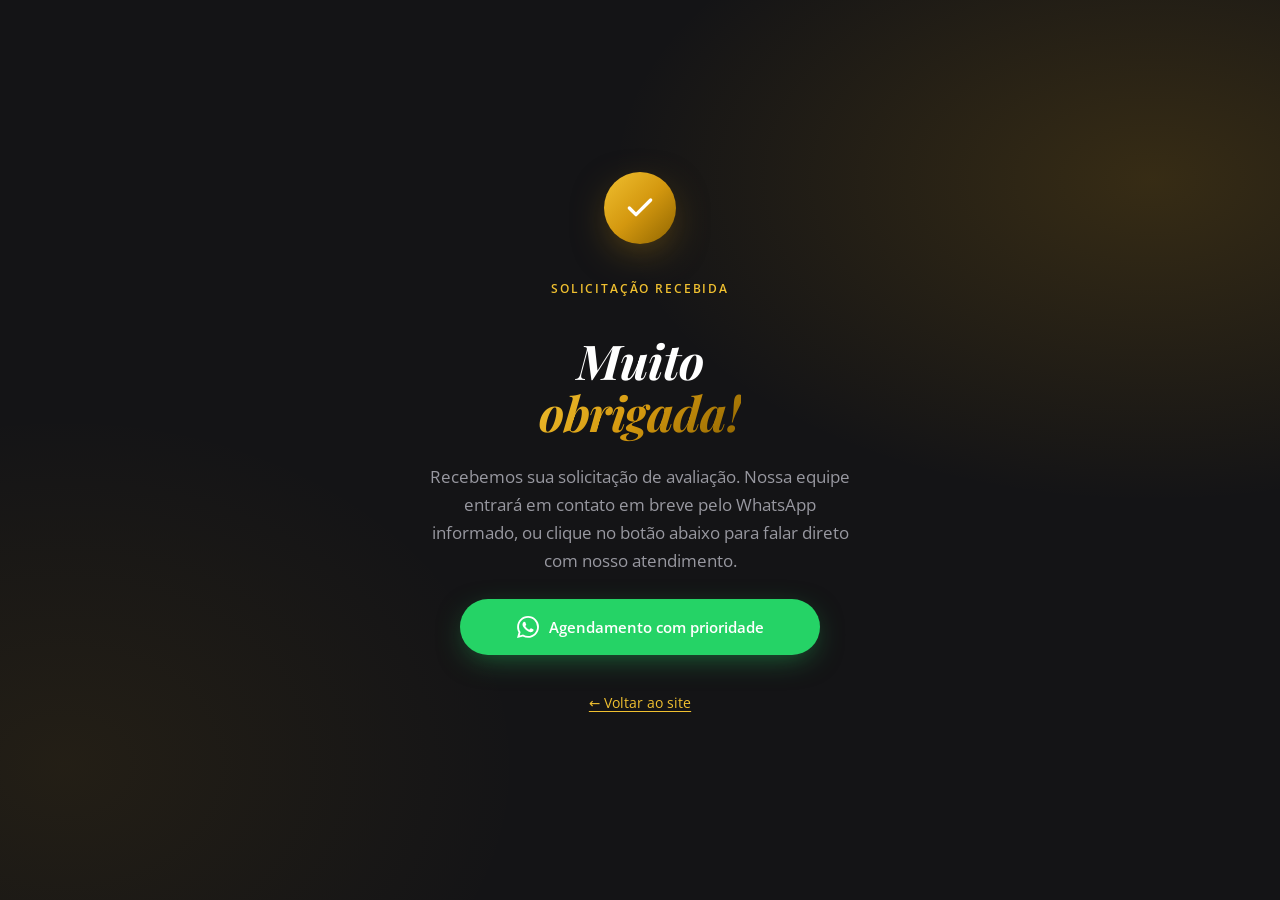
==== commit a05831ae: "Add files via upload" ====
--- a/obrigado.html
+++ b/obrigado.html
@@ -1,5 +1,5 @@
 <!DOCTYPE html>
-<html lang="pt-BR" data-theme="dark">
+<html lang="pt-BR">
 <head>
   <meta charset="UTF-8" />
   <!-- Google Tag Manager -->
@@ -27,171 +27,110 @@
   <title>Solicitação recebida · Dra. Surya Braga</title>
   <meta name="robots" content="noindex, nofollow" />
 
-  <link rel="icon" type="image/svg+xml" href="data:image/svg+xml,%3Csvg xmlns='http://www.w3.org/2000/svg' viewBox='0 0 64 64'%3E%3Cdefs%3E%3ClinearGradient id='g' x1='0' y1='0' x2='1' y2='1'%3E%3Cstop offset='0%25' stop-color='%23e4e7e4'/%3E%3Cstop offset='100%25' stop-color='%23c9cec9'/%3E%3C/linearGradient%3E%3C/defs%3E%3Crect width='64' height='64' rx='14' fill='%23181b19'/%3E%3Ctext x='32' y='45' text-anchor='middle' font-family='Georgia,serif' font-size='36' font-weight='700' fill='url(%23g)'%3ES%3C/text%3E%3C/svg%3E" />
+  <link rel="icon" type="image/svg+xml" href="data:image/svg+xml,%3Csvg xmlns='http://www.w3.org/2000/svg' viewBox='0 0 64 64'%3E%3Cdefs%3E%3ClinearGradient id='g' x1='0' y1='0' x2='1' y2='1'%3E%3Cstop offset='0%25' stop-color='%23F0C030'/%3E%3Cstop offset='100%25' stop-color='%23D4980F'/%3E%3C/linearGradient%3E%3C/defs%3E%3Crect width='64' height='64' rx='14' fill='%23141416'/%3E%3Ctext x='32' y='45' text-anchor='middle' font-family='Georgia,serif' font-size='36' font-weight='700' fill='url(%23g)'%3ES%3C/text%3E%3C/svg%3E" />
 
   <link rel="preconnect" href="https://fonts.googleapis.com" />
   <link rel="preconnect" href="https://fonts.gstatic.com" crossorigin />
   <link href="https://fonts.googleapis.com/css2?family=Open+Sans:ital,wght@0,400;0,500;0,600;0,700;0,800;1,400&family=Playfair+Display:ital,wght@1,400;1,600;1,700&display=swap" rel="stylesheet" />
-  <link rel="stylesheet" href="styles.css?v=4" />
+
+  <link rel="stylesheet" href="style.css" />
 
   <style>
-    .ty-page {
-      min-height: 100svh;
-      display: flex;
-      flex-direction: column;
+    .thankyou {
+      min-height: 100dvh;
+      display: grid;
+      place-items: center;
+      padding: clamp(48px, 8vw, 96px) var(--gutter);
+      background:
+        radial-gradient(65% 55% at 90% 20%, rgba(212,152,15,.18) 0%, transparent 65%),
+        radial-gradient(55% 60% at 5% 85%, rgba(212,152,15,.08) 0%, transparent 65%),
+        var(--c-bg);
+      text-align: center;
+      color: var(--c-text);
+    }
+    .thankyou__card {
+      max-width: 520px;
+      width: 100%;
+      display: grid;
+      gap: 24px;
+      justify-items: center;
+    }
+    .thankyou__icon {
+      width: 72px;
+      height: 72px;
+      border-radius: 999px;
+      background: var(--gold-grad);
+      display: grid;
+      place-items: center;
+      box-shadow: 0 12px 40px -10px rgba(212,152,15,.50);
+    }
+    .thankyou__icon svg { color: #FFFFFF; }
+    .thankyou__eyebrow {
+      font-size: 11.5px;
+      font-weight: 600;
+      letter-spacing: 0.16em;
+      text-transform: uppercase;
+      color: var(--c-primary-light);
+    }
+    .thankyou__title {
+      font-family: var(--ff-serif);
+      font-style: italic;
+      color: var(--c-heading);
+      font-size: clamp(30px, 6vw, 48px);
+      font-weight: 700;
+      line-height: 1.1;
+      letter-spacing: -0.018em;
+      margin: 0;
+    }
+    .thankyou__title em {
+      font-style: italic;
+      font-weight: 700;
+      background: var(--gold-grad);
+      -webkit-background-clip: text;
+      background-clip: text;
+      color: transparent;
+    }
+    .thankyou__sub {
+      font-size: clamp(15px, 1.8vw, 17px);
+      color: var(--c-muted);
+      line-height: 1.65;
+      max-width: 42ch;
+      margin: 0;
+    }
+    .thankyou__wa {
+      --bg: #25D366;
+      --fg: #fff;
+      display: inline-flex;
       align-items: center;
       justify-content: center;
-      padding: 40px 24px;
+      gap: 10px;
+      padding: 16px 32px;
+      border-radius: 999px;
+      font-family: var(--ff-sans);
+      font-weight: 600;
+      font-size: 15px;
       background: var(--bg);
+      color: var(--fg);
+      border: none;
+      box-shadow: 0 8px 30px -8px rgba(37,211,102,.50);
+      text-decoration: none;
+      transition: transform .2s ease, box-shadow .25s ease;
+      width: 100%;
+      max-width: 360px;
     }
-
-    .ty-card {
-      max-width: 480px;
-      width: 100%;
-      background: var(--glass-bg);
-      backdrop-filter: blur(20px) saturate(160%);
-      -webkit-backdrop-filter: blur(20px) saturate(160%);
-      border: 1px solid var(--glass-border);
-      border-top-color: var(--glass-border-t);
-      box-shadow: var(--glass-shadow);
-      border-radius: 24px;
-      padding: 52px 44px;
-      text-align: center;
-      position: relative;
-      overflow: hidden;
-      animation: fadeUp .6s ease both;
+    .thankyou__wa:hover {
+      transform: translateY(-2px);
+      box-shadow: 0 14px 40px -10px rgba(37,211,102,.55);
     }
-
-    .ty-card::before {
-      content: '';
-      position: absolute;
-      top: 0; left: 50%;
-      transform: translateX(-50%);
-      width: 320px; height: 1px;
-      background: linear-gradient(90deg, transparent, rgba(255,255,255,0.45), transparent);
+    .thankyou__wa:active { transform: translateY(0); }
+    .thankyou__back {
+      font-size: 13.5px;
+      color: var(--c-muted);
     }
-
-    .ty-check {
-      width: 64px; height: 64px;
-      border-radius: 50%;
-      background: rgba(255,255,255,0.10);
-      border: 1px solid rgba(255,255,255,0.22);
-      display: flex; align-items: center; justify-content: center;
-      margin: 0 auto 28px;
-      animation: scalePop .5s .2s cubic-bezier(.34,1.56,.64,1) both;
-    }
-
-    .ty-check svg {
-      width: 30px; height: 30px;
-      color: var(--gold);
-    }
-
-    @keyframes scalePop {
-      from { transform: scale(.6); opacity: 0; }
-      to   { transform: scale(1);  opacity: 1; }
-    }
-
-    .ty-label {
-      margin-bottom: 20px;
-    }
-
-    .ty-title {
-      font-family: 'Playfair Display', Georgia, serif;
-      font-style: italic;
-      font-size: clamp(28px, 6vw, 40px);
-      font-weight: 700;
-      letter-spacing: -.01em;
-      color: var(--heading);
-      line-height: 1.15;
-      margin-bottom: 16px;
-    }
-
-    .ty-body {
-      font-size: 15px;
-      color: var(--muted);
-      line-height: 1.75;
-      margin-bottom: 10px;
-    }
-
-    .ty-time {
-      display: inline-flex;
-      align-items: center;
-      gap: 7px;
-      font-size: 13px;
-      font-weight: 500;
-      color: var(--gold);
-      background: rgba(255,255,255,0.08);
-      border: 1px solid rgba(255,255,255,0.18);
-      border-radius: 100px;
-      padding: 6px 14px;
-      margin: 18px 0 32px;
-    }
-    :root[data-theme="light"] .ty-time {
-      background: rgba(59,65,60,0.07);
-      border-color: rgba(59,65,60,0.18);
-    }
-
-    .ty-time svg {
-      width: 13px; height: 13px;
-      flex-shrink: 0;
-    }
-
-    .ty-actions {
-      display: flex;
-      flex-direction: column;
-      gap: 12px;
-    }
-
-    .btn-whatsapp {
-      display: flex;
-      align-items: center;
-      justify-content: center;
-      gap: 9px;
-      background: #25d366;
-      color: #fff;
-      border: none;
-      border-radius: 12px;
-      padding: 15px 32px;
-      font-family: 'Open Sans', sans-serif;
-      font-size: 15px;
-      font-weight: 600;
-      text-decoration: none;
-      cursor: pointer;
-      transition: opacity .2s, transform .15s, box-shadow .2s;
-      box-shadow: 0 4px 24px rgba(37,211,102,0.28);
-    }
-    .btn-whatsapp:hover {
-      opacity: .90;
-      transform: translateY(-2px);
-      box-shadow: 0 8px 36px rgba(37,211,102,0.40);
-    }
-    .btn-whatsapp svg { width: 20px; height: 20px; flex-shrink: 0; }
-
-    .btn-back {
-      display: flex;
-      align-items: center;
-      justify-content: center;
-      gap: 6px;
-      background: none;
-      color: var(--muted);
-      border: 1px solid var(--border);
-      border-radius: 12px;
-      padding: 13px 32px;
-      font-family: 'Open Sans', sans-serif;
-      font-size: 14px;
-      font-weight: 500;
-      text-decoration: none;
-      cursor: pointer;
-      transition: color .2s, border-color .2s;
-    }
-    .btn-back:hover {
-      color: var(--heading);
-      border-color: rgba(255,255,255,0.35);
-    }
-    .btn-back svg { width: 15px; height: 15px; flex-shrink: 0; }
-
-    @media (max-width: 480px) {
-      .ty-card { padding: 40px 24px; }
+    .thankyou__back a {
+      color: var(--c-primary-light);
+      text-decoration: underline;
+      text-underline-offset: 3px;
     }
   </style>
 </head>
@@ -201,56 +140,46 @@
 height="0" width="0" style="display:none;visibility:hidden"></iframe></noscript>
 <!-- End Google Tag Manager (noscript) -->
 
-<main class="ty-page">
-  <div class="ty-card">
+  <main class="thankyou" role="main">
+    <div class="thankyou__card">
 
-    <div class="ty-check" aria-hidden="true">
-      <svg viewBox="0 0 24 24" fill="none" stroke="currentColor" stroke-width="2.2" stroke-linecap="round" stroke-linejoin="round">
-        <polyline points="20 6 9 17 4 12"/>
-      </svg>
-    </div>
+      <div class="thankyou__icon" aria-hidden="true">
+        <svg width="32" height="32" viewBox="0 0 24 24" fill="none" stroke="currentColor" stroke-width="2.5" stroke-linecap="round" stroke-linejoin="round">
+          <path d="M20 6 9 17l-5-5"/>
+        </svg>
+      </div>
 
-    <div class="ty-label">
-      <span class="badge"><span class="badge-dot"></span>Solicitação recebida</span>
-    </div>
+      <p class="thankyou__eyebrow">Solicitação recebida</p>
 
-    <h1 class="ty-title">Muito <span class="gold-text">obrigada!</span></h1>
+      <h1 class="thankyou__title">
+        Muito<br/>
+        <em>obrigada!</em>
+      </h1>
 
-    <p class="ty-body">
-      Recebemos sua solicitação de avaliação.<br>
-      Nossa equipe entrará em contato em breve<br>pelo WhatsApp informado.
-    </p>
+      <p class="thankyou__sub">
+        Recebemos sua solicitação de avaliação. Nossa equipe entrará em contato em breve pelo WhatsApp informado, ou clique no botão abaixo para falar direto com nosso atendimento.
+      </p>
 
-    <span class="ty-time">
-      <svg viewBox="0 0 24 24" fill="none" stroke="currentColor" stroke-width="2" stroke-linecap="round" stroke-linejoin="round">
-        <circle cx="12" cy="12" r="10"/><polyline points="12 6 12 12 16 14"/>
-      </svg>
-      Resposta em até 2 horas úteis
-    </span>
-
-    <div class="ty-actions">
-      <a href="WHATSAPP_LINK" target="_blank" rel="noopener noreferrer" class="btn-whatsapp">
-        <svg viewBox="0 0 24 24" fill="currentColor" xmlns="http://www.w3.org/2000/svg">
+      <!-- TODO: substituir pelo número de WhatsApp real da Dra. Surya -->
+      <a
+        class="thankyou__wa"
+        href="https://wa.me/5500000000000"
+        target="_blank"
+        rel="noopener noreferrer"
+        aria-label="Falar com a equipe da Dra. Surya pelo WhatsApp"
+      >
+        <svg width="22" height="22" viewBox="0 0 24 24" fill="currentColor" aria-hidden="true">
           <path d="M17.472 14.382c-.297-.149-1.758-.867-2.03-.967-.273-.099-.471-.148-.67.15-.197.297-.767.966-.94 1.164-.173.199-.347.223-.644.075-.297-.15-1.255-.463-2.39-1.475-.883-.788-1.48-1.761-1.653-2.059-.173-.297-.018-.458.13-.606.134-.133.298-.347.446-.52.149-.174.198-.298.298-.497.099-.198.05-.371-.025-.52-.075-.149-.669-1.612-.916-2.207-.242-.579-.487-.5-.669-.51-.173-.008-.371-.01-.57-.01-.198 0-.52.074-.792.372-.272.297-1.04 1.016-1.04 2.479 0 1.462 1.065 2.875 1.213 3.074.149.198 2.096 3.2 5.077 4.487.709.306 1.262.489 1.694.625.712.227 1.36.195 1.871.118.571-.085 1.758-.719 2.006-1.413.248-.694.248-1.289.173-1.413-.074-.124-.272-.198-.57-.347m-5.421 7.403h-.004a9.87 9.87 0 01-5.031-1.378l-.361-.214-3.741.982.998-3.648-.235-.374a9.86 9.86 0 01-1.51-5.26c.001-5.45 4.436-9.884 9.888-9.884 2.64 0 5.122 1.03 6.988 2.898a9.825 9.825 0 012.893 6.994c-.003 5.45-4.437 9.884-9.885 9.884m8.413-18.297A11.815 11.815 0 0012.05 0C5.495 0 .16 5.335.157 11.892c0 2.096.547 4.142 1.588 5.945L.057 24l6.305-1.654a11.882 11.882 0 005.683 1.448h.005c6.554 0 11.89-5.335 11.893-11.893a11.821 11.821 0 00-3.48-8.413z"/>
         </svg>
-        Falar pelo WhatsApp agora
+        Agendamento com prioridade
       </a>
 
-      <a href="./" class="btn-back">
-        <svg viewBox="0 0 24 24" fill="none" stroke="currentColor" stroke-width="2" stroke-linecap="round" stroke-linejoin="round">
-          <polyline points="15 18 9 12 15 6"/>
-        </svg>
-        Voltar para o site
-      </a>
+      <p class="thankyou__back">
+        <a href="/">← Voltar ao site</a>
+      </p>
+
     </div>
-
-  </div>
-</main>
-
-<script>
-  document.documentElement.setAttribute('data-theme', 'dark');
-  localStorage.setItem('surya-theme', 'dark');
-</script>
+  </main>
 
 </body>
 </html>
--- a/style.css
+++ b/style.css
@@ -0,0 +1,1125 @@
+/* =============================================================
+   Dra. Surya Braga — Shape Glúteo
+   Landing Page · Harmonização Corporal
+   ============================================================= */
+
+/* ---------- Tokens ---------- */
+:root {
+  --c-primary:   #D4980F;
+  --c-primary-2: #8F6500;
+  --c-primary-light: #F0C030;
+  --c-secondary: #222226;
+  --c-secondary-2: #1b1b1e;
+  --c-accent:    #F5F1E6;
+  --c-bg:        #141416;
+  --c-surface:   #1b1b1e;
+  --c-card:      #222226;
+  --c-text:      #e6e6e8;
+  --c-muted:     #9898a0;
+  --c-heading:   #ffffff;
+  --c-line:      rgba(255,255,255,.10);
+  --gold-grad:   linear-gradient(135deg, #F0C030 0%, #D4980F 50%, #8F6500 100%);
+
+  --shadow-sm:  0 1px 2px rgba(0,0,0,.20), 0 2px 4px rgba(0,0,0,.18);
+  --shadow-md:  0 4px 6px rgba(0,0,0,.24), 0 12px 28px -8px rgba(0,0,0,.30);
+  --shadow-lg:  0 24px 60px -20px rgba(0,0,0,.55), 0 8px 20px -10px rgba(0,0,0,.35);
+  --shadow-glow:0 30px 80px -20px rgba(212,152,15,.45);
+
+  --radius-sm: 10px;
+  --radius:    16px;
+  --radius-lg: 26px;
+  --radius-xl: 36px;
+
+  --container: 1160px;
+  --gutter: clamp(20px, 4vw, 40px);
+
+  --ff-serif: "Playfair Display", Georgia, serif;
+  --ff-sans:  "Open Sans", system-ui, -apple-system, sans-serif;
+  --ff-mono:  "JetBrains Mono", ui-monospace, monospace;
+}
+
+/* ---------- Reset ---------- */
+*, *::before, *::after { box-sizing: border-box; }
+html { -webkit-text-size-adjust: 100%; scroll-behavior: smooth; }
+body {
+  margin: 0;
+  font-family: var(--ff-sans);
+  font-weight: 400;
+  font-size: 16px;
+  line-height: 1.6;
+  color: var(--c-text);
+  background: var(--c-bg);
+  -webkit-font-smoothing: antialiased;
+  text-rendering: optimizeLegibility;
+  overflow-x: hidden;
+}
+img, picture { max-width: 100%; display: block; }
+a { color: inherit; text-decoration: none; }
+button { font: inherit; cursor: pointer; }
+em { font-style: italic; }
+
+.container {
+  width: 100%;
+  max-width: var(--container);
+  margin: 0 auto;
+  padding-inline: var(--gutter);
+}
+
+/* ---------- Typography ---------- */
+.h1 {
+  font-family: var(--ff-serif);
+  font-size: clamp(28px, 8.5vw, 68px);
+  font-weight: 400;
+  line-height: 1.04;
+  letter-spacing: -0.018em;
+  margin: 16px 0 24px;
+  text-wrap: balance;
+}
+.h1__accent {
+  display: inline;
+  font-style: italic;
+  font-weight: 700;
+  background: var(--gold-grad);
+  -webkit-background-clip: text;
+  background-clip: text;
+  color: transparent;
+  padding-left: 5px;
+  margin-left: -5px;
+}
+.h2 {
+  font-family: var(--ff-serif);
+  font-size: clamp(22px, 7vw, 50px);
+  font-weight: 400;
+  line-height: 1.08;
+  letter-spacing: -0.016em;
+  margin: 12px 0 18px;
+  color: var(--c-heading);
+  text-wrap: balance;
+}
+.h2 em {
+  font-style: italic;
+  font-weight: 700;
+  background: var(--gold-grad);
+  -webkit-background-clip: text;
+  background-clip: text;
+  color: transparent;
+}
+.h2--light em { color: var(--c-primary); background: none; -webkit-text-fill-color: initial; }
+
+.lede {
+  font-size: clamp(15px, 1.4vw, 17.5px);
+  line-height: 1.7;
+  color: var(--c-muted);
+  max-width: 52ch;
+  margin: 0 0 28px;
+}
+
+.eyebrow {
+  display: inline-flex;
+  align-items: center;
+  gap: 10px;
+  padding: 6px 14px 6px 12px;
+  border-radius: 999px;
+  background: rgba(212,152,15,.14);
+  border: 1px solid rgba(212,152,15,.35);
+  font-size: 11.5px;
+  font-weight: 600;
+  text-transform: uppercase;
+  letter-spacing: 0.14em;
+  color: var(--c-primary-light);
+}
+.eyebrow--dark {
+  background: rgba(255,255,255,.06);
+  border-color: rgba(255,255,255,.12);
+  color: var(--c-text);
+}
+.eyebrow__dot {
+  width: 6px; height: 6px; border-radius: 999px;
+  background: var(--c-primary);
+  box-shadow: 0 0 0 3px rgba(212,152,15,.28);
+}
+
+/* ---------- Buttons ---------- */
+.btn {
+  --bg: var(--c-accent);
+  --fg: #14181D;
+  display: inline-flex;
+  align-items: center;
+  justify-content: center;
+  gap: 10px;
+  padding: 14px 24px;
+  border-radius: 999px;
+  font-family: var(--ff-sans);
+  font-weight: 600;
+  font-size: 13.5px;
+  letter-spacing: 0.01em;
+  background: var(--bg);
+  color: var(--fg);
+  border: 1px solid transparent;
+  box-shadow: var(--shadow-md);
+  transition: transform .2s ease, box-shadow .25s ease;
+  white-space: nowrap;
+}
+.btn:hover { transform: translateY(-2px); box-shadow: var(--shadow-lg); }
+.btn:active { transform: translateY(0); }
+.btn svg { transition: transform .25s ease; flex-shrink: 0; }
+.btn:hover svg { transform: translateX(3px); }
+
+.btn--primary {
+  --bg: var(--gold-grad);
+  --fg: #FFFFFF;
+  box-shadow: var(--shadow-glow), var(--shadow-md);
+}
+.btn--dark { --bg: var(--c-accent); --fg: #14181D; }
+.btn--ghost {
+  --bg: transparent;
+  --fg: var(--c-text);
+  border-color: rgba(255,255,255,.18);
+  box-shadow: none;
+}
+.btn--ghost:hover { background: rgba(255,255,255,.06); }
+.btn--block { width: 100%; }
+
+/* ---------- Glass ---------- */
+.glass {
+  background: rgba(255,255,255,.04);
+  backdrop-filter: blur(18px) saturate(140%);
+  -webkit-backdrop-filter: blur(18px) saturate(140%);
+  border: 1px solid rgba(255,255,255,.08);
+  border-top-color: rgba(255,255,255,.14);
+  box-shadow: 0 20px 60px -20px rgba(0,0,0,.55), inset 0 1px 0 rgba(255,255,255,.06);
+}
+
+/* ---------- Nav ---------- */
+.nav {
+  position: sticky;
+  top: 0;
+  z-index: 60;
+  background: rgba(20,20,22,.78);
+  backdrop-filter: blur(14px) saturate(140%);
+  -webkit-backdrop-filter: blur(14px) saturate(140%);
+  border-bottom: 1px solid rgba(255,255,255,.08);
+}
+.nav__inner {
+  display: flex;
+  align-items: center;
+  justify-content: space-between;
+  height: 72px;
+  gap: 24px;
+}
+.brand {
+  display: inline-flex;
+  align-items: center;
+  gap: 12px;
+  font-weight: 600;
+}
+.brand__mark {
+  display: inline-grid;
+  place-items: center;
+  width: 38px; height: 38px;
+  border-radius: 11px;
+  background: linear-gradient(135deg, var(--c-primary), var(--c-primary-2));
+  color: #FFFFFF;
+  font-family: Georgia, serif;
+  font-weight: 700;
+  font-size: 15px;
+  letter-spacing: -0.5px;
+  box-shadow: var(--shadow-sm);
+}
+.brand__name {
+  display: inline-flex;
+  flex-direction: column;
+  line-height: 1.1;
+  font-size: 14.5px;
+}
+.brand__name small {
+  font-size: 11.5px;
+  font-weight: 400;
+  letter-spacing: 0.16em;
+  text-transform: uppercase;
+  color: var(--c-muted);
+  margin-top: 2px;
+}
+.nav__links {
+  display: flex;
+  align-items: center;
+  gap: 6px;
+}
+.nav__links a {
+  padding: 10px 14px;
+  border-radius: 999px;
+  font-size: 14.5px;
+  font-weight: 500;
+  color: var(--c-text);
+  transition: background .2s ease;
+}
+.nav__links a:hover { background: rgba(255,255,255,.06); }
+.nav__cta {
+  background: var(--gold-grad);
+  color: #fff !important;
+  padding: 10px 18px !important;
+}
+.nav__cta:hover { filter: brightness(1.08); }
+
+@media (max-width: 820px) {
+  .nav__links a:not(.nav__cta) { display: none; }
+  .brand__name small { display: none; }
+}
+
+/* ---------- Hero ---------- */
+.hero {
+  position: relative;
+  padding: clamp(72px, 10vw, 120px) 0 0;
+  overflow: hidden;
+  background: var(--c-bg);
+}
+.hero__bg {
+  position: absolute;
+  inset: 0;
+  background:
+    radial-gradient(65% 55% at 90% 25%, rgba(212,152,15,.20) 0%, rgba(212,152,15,0) 70%),
+    radial-gradient(55% 60% at 5% 80%, rgba(212,152,15,.08) 0%, rgba(212,152,15,0) 70%),
+    linear-gradient(180deg, #191a1c 0%, var(--c-bg) 65%);
+  z-index: 0;
+}
+.hero__grid {
+  position: relative;
+  z-index: 2;
+  display: grid;
+  grid-template-columns: 1.05fr 1fr;
+  gap: clamp(32px, 5vw, 72px);
+  align-items: center;
+  padding-bottom: clamp(48px, 7vw, 90px);
+}
+.hero__copy { max-width: 620px; }
+.hero__ctas {
+  display: flex; flex-wrap: wrap; gap: 12px;
+  margin-bottom: 32px;
+}
+.hero__pills {
+  display: flex;
+  flex-wrap: wrap;
+  gap: 8px 18px;
+  list-style: none;
+  padding: 0; margin: 0;
+}
+.hero__pills li {
+  display: inline-flex;
+  align-items: center;
+  gap: 8px;
+  font-size: 13.5px;
+  font-weight: 500;
+  color: var(--c-muted);
+}
+.hero__pills svg {
+  color: var(--c-primary-light);
+  background: rgba(212,152,15,.16);
+  border-radius: 999px;
+  padding: 4px;
+  width: 22px; height: 22px;
+  flex-shrink: 0;
+}
+
+/* Hero photo */
+.hero__visual { position: relative; }
+.hero__photo {
+  position: relative;
+  aspect-ratio: 4/5;
+  border-radius: var(--radius-xl);
+  overflow: hidden;
+  background: var(--c-secondary);
+  box-shadow: var(--shadow-lg);
+  isolation: isolate;
+}
+.hero__photo::after { /* cool gradient overlay */
+  content: "";
+  position: absolute; inset: 0;
+  background: linear-gradient(180deg, rgba(20,24,29,0) 50%, rgba(20,24,29,.16) 100%);
+  pointer-events: none;
+  z-index: 2;
+}
+.hero__photo picture, .hero__photo img {
+  width: 100%; height: 100%;
+  object-fit: cover;
+  z-index: 1;
+}
+.hero__photo-fallback {
+  position: absolute; inset: 0;
+  display: grid; place-items: center; gap: 8px;
+  background:
+    repeating-linear-gradient(135deg, #26221a 0 2px, #1e1b15 2px 14px);
+  z-index: 0;
+  text-align: center;
+  padding: 24px;
+}
+.hero__photo-fallback span {
+  font-family: var(--ff-mono);
+  font-size: 13px;
+  color: #d8cfba;
+  background: rgba(0,0,0,.4);
+  padding: 6px 12px;
+  border-radius: 999px;
+}
+.hero__photo-fallback small {
+  font-family: var(--ff-mono);
+  font-size: 11px;
+  color: #a89f8a;
+  max-width: 28ch;
+}
+.hero__photo.is-fallback img { display: none; }
+
+.hero__badge {
+  position: absolute;
+  left: -22px; bottom: 38px;
+  z-index: 3;
+  padding: 16px 20px;
+  border-radius: var(--radius);
+  display: flex; align-items: center; gap: 14px;
+  min-width: 220px;
+}
+.hero__badge-num {
+  font-size: 28px;
+  font-weight: 800;
+  letter-spacing: -0.02em;
+  color: var(--c-primary-light);
+  line-height: 1;
+}
+.hero__badge-label {
+  font-size: 12.5px;
+  line-height: 1.35;
+  color: var(--c-text);
+}
+.hero__chip {
+  position: absolute;
+  right: -16px; top: 28px;
+  z-index: 3;
+  display: inline-flex;
+  align-items: center;
+  gap: 8px;
+  padding: 10px 14px;
+  border-radius: 999px;
+  font-size: 13px;
+  font-weight: 600;
+}
+.hero__chip svg { color: var(--c-primary-light); }
+
+@media (max-width: 880px) {
+  .hero__grid { grid-template-columns: 1fr; }
+  .hero__visual { max-width: 460px; margin: 0 auto; width: 100%; }
+  .hero__badge { left: 12px; bottom: 18px; }
+  .hero__chip { right: 12px; top: 16px; }
+  .hero__copy { text-align: center; margin: 0 auto; }
+  .hero__ctas { justify-content: center; }
+  .hero__pills { justify-content: center; }
+}
+
+/* Marquee */
+.marquee {
+  position: relative;
+  z-index: 2;
+  border-top: 1px solid var(--c-line);
+  border-bottom: 1px solid var(--c-line);
+  background: linear-gradient(90deg, var(--c-surface) 0%, var(--c-bg) 50%, var(--c-surface) 100%);
+  overflow: hidden;
+}
+.marquee__track {
+  display: inline-flex;
+  padding: 14px 0;
+  white-space: nowrap;
+  animation: scroll 44s linear infinite;
+  font-size: 11.5px;
+  font-weight: 600;
+  letter-spacing: 0.22em;
+  text-transform: uppercase;
+  color: #8a8a92;
+}
+.marquee__track span { margin-right: 36px; }
+.marquee__track span:nth-child(even) { color: var(--c-primary-light); }
+@keyframes scroll {
+  to { transform: translateX(-50%); }
+}
+
+/* ---------- Section heads ---------- */
+.section-head {
+  text-align: center;
+  max-width: 700px;
+  margin: 0 auto 52px;
+}
+.section-sub {
+  font-size: 16px;
+  color: var(--c-muted);
+  margin: 12px auto 0;
+  max-width: 54ch;
+  text-wrap: pretty;
+  line-height: 1.7;
+}
+
+/* ---------- Prova Social ---------- */
+.proof {
+  padding: clamp(72px, 9vw, 120px) 0;
+  background:
+    radial-gradient(80% 60% at 50% 0%, rgba(212,152,15,.07) 0%, var(--c-bg) 55%),
+    var(--c-bg);
+  border-radius: var(--radius-xl) var(--radius-xl) 0 0;
+  position: relative;
+  z-index: 2;
+}
+.ba-grid {
+  display: grid;
+  grid-template-columns: repeat(3, 1fr);
+  gap: clamp(20px, 2.6vw, 28px);
+  margin-bottom: 56px;
+}
+.ba-card {
+  background: var(--c-card);
+  border: 1px solid var(--c-line);
+  border-radius: var(--radius-lg);
+  padding: 18px;
+  transition: transform .25s ease, box-shadow .25s ease, border-color .25s ease;
+  box-shadow: var(--shadow-sm);
+}
+.ba-card:hover {
+  transform: translateY(-3px);
+  box-shadow: var(--shadow-lg);
+  border-color: rgba(212,152,15,.45);
+}
+.ba-card__pair {
+  display: block;
+}
+.ba {
+  position: relative;
+  margin: 0;
+  border-radius: var(--radius);
+  overflow: hidden;
+  aspect-ratio: 4/3;
+  background: var(--c-secondary);
+}
+.ba--portrait { aspect-ratio: 4366/5090; }
+.ba__label {
+  position: absolute;
+  top: 12px; left: 12px;
+  z-index: 2;
+  padding: 5px 10px;
+  border-radius: 999px;
+  background: rgba(0,0,0,.6);
+  color: #fff;
+  font-size: 11px;
+  font-weight: 700;
+  letter-spacing: 0.14em;
+  text-transform: uppercase;
+}
+.ba__label--after { background: var(--c-primary); color: #FFFFFF; }
+.ba__img {
+  position: absolute;
+  inset: 0;
+  width: 100%;
+  height: 100%;
+  object-fit: cover;
+  display: block;
+  z-index: 1;
+}
+.ba-card__caption {
+  padding: 18px 6px 4px;
+}
+.ba-card__tag {
+  display: inline-block;
+  font-size: 10.5px;
+  font-weight: 700;
+  letter-spacing: 0.12em;
+  text-transform: uppercase;
+  color: var(--c-primary-light);
+  margin-bottom: 8px;
+}
+.ba-card__caption h3 {
+  margin: 0 0 6px;
+  font-family: var(--ff-serif);
+  font-style: italic;
+  font-weight: 700;
+  color: var(--c-heading);
+  font-size: 21px;
+  letter-spacing: -0.01em;
+  line-height: 1.2;
+}
+.ba-card__caption p {
+  margin: 0;
+  font-size: 14px;
+  color: var(--c-muted);
+  line-height: 1.55;
+}
+
+@media (max-width: 980px) {
+  .ba-grid { grid-template-columns: 1fr 1fr; }
+}
+@media (max-width: 640px) {
+  .ba-grid { grid-template-columns: 1fr; }
+}
+
+/* Selo de autoridade */
+.seal {
+  display: grid;
+  grid-template-columns: auto 1fr auto;
+  align-items: center;
+  gap: 28px;
+  padding: 28px 36px;
+  border-radius: var(--radius-lg);
+  background:
+    linear-gradient(135deg, rgba(212,152,15,.22) 0%, rgba(212,152,15,.06) 60%, rgba(255,255,255,.03) 100%);
+  border: 1px solid rgba(212,152,15,.35);
+}
+.seal__num {
+  font-family: var(--ff-serif);
+  font-style: italic;
+  font-size: clamp(34px, 5vw, 64px);
+  font-weight: 700;
+  letter-spacing: -0.025em;
+  line-height: 1;
+  color: var(--c-primary-light);
+}
+.seal__copy {
+  font-size: 16px;
+  color: var(--c-text);
+  max-width: 44ch;
+}
+.seal__copy strong { font-weight: 700; }
+.seal__cta { white-space: nowrap; }
+@media (max-width: 760px) {
+  .seal { grid-template-columns: 1fr; text-align: center; gap: 14px; padding: 24px; }
+  .seal__cta { justify-self: center; }
+}
+
+/* ---------- Form section ---------- */
+.form-section {
+  padding: clamp(72px, 9vw, 120px) 0;
+  background: linear-gradient(160deg, #0e0f10 0%, #17181b 100%);
+  color: #E9EDF2;
+  position: relative;
+  overflow: hidden;
+  border-radius: var(--radius-xl) var(--radius-xl) 0 0;
+  z-index: 3;
+}
+.form-section::before {
+  content: "";
+  position: absolute;
+  inset: 0;
+  background:
+    radial-gradient(50% 50% at 88% 18%, rgba(212,152,15,.18) 0%, rgba(212,152,15,0) 58%),
+    radial-gradient(40% 60% at 0% 100%, rgba(212,152,15,.10) 0%, rgba(212,152,15,0) 70%);
+  pointer-events: none;
+}
+.form-section__grid {
+  position: relative;
+  display: grid;
+  grid-template-columns: 1fr 1fr;
+  gap: clamp(36px, 5vw, 72px);
+  align-items: center;
+}
+.form-section__copy .eyebrow {
+  background: rgba(212,152,15,.16);
+  border-color: rgba(212,152,15,.40);
+  color: var(--c-primary-light);
+}
+.h2--light { color: #f3f5f8; }
+.form-section__sub {
+  color: #c1c8d1;
+  font-size: 17px;
+  margin: 14px 0 28px;
+  max-width: 46ch;
+}
+.form-section__list {
+  list-style: none; padding: 0; margin: 0;
+  display: grid; gap: 14px;
+}
+.form-section__list li {
+  display: flex; align-items: center; gap: 12px;
+  color: #dfe4ea;
+  font-size: 15px;
+}
+.check {
+  width: 26px; height: 26px;
+  border-radius: 999px;
+  background: var(--gold-grad);
+  color: #FFFFFF;
+  display: inline-grid; place-items: center;
+  flex-shrink: 0;
+}
+
+/* Lead form card */
+.lead-form {
+  background: rgba(28,29,32,.92);
+  color: var(--c-text);
+  border-radius: var(--radius-lg);
+  padding: clamp(24px, 3vw, 36px);
+  display: grid;
+  gap: 16px;
+  border: 1px solid var(--c-line);
+  box-shadow: 0 30px 80px -30px rgba(212,152,15,.30), 0 20px 50px -20px rgba(0,0,0,.6);
+}
+.lead-form__title {
+  font-family: var(--ff-serif);
+  font-style: italic;
+  color: var(--c-heading);
+  font-size: 28px;
+  font-weight: 700;
+  margin: 0;
+  letter-spacing: -0.012em;
+  line-height: 1.15;
+}
+.lead-form__hint {
+  font-size: 13.5px;
+  color: var(--c-muted);
+  margin: -10px 0 6px;
+}
+.field {
+  display: grid; gap: 6px;
+}
+.field label {
+  font-size: 13px;
+  font-weight: 600;
+  letter-spacing: 0.02em;
+}
+.field input, .field select {
+  width: 100%;
+  font: inherit;
+  font-size: 15px;
+  padding: 13px 14px;
+  border-radius: 12px;
+  border: 1.5px solid var(--c-line);
+  background: rgba(255,255,255,.04);
+  color: var(--c-text);
+  transition: border-color .2s ease, box-shadow .2s ease;
+  appearance: none;
+  -webkit-appearance: none;
+}
+.field input::placeholder { color: #706e6a; }
+.field input:focus, .field select:focus {
+  outline: none;
+  border-color: var(--c-primary);
+  box-shadow: 0 0 0 4px rgba(212,152,15,.22);
+}
+.field.is-error input, .field.is-error select {
+  border-color: #c44d3a;
+  box-shadow: 0 0 0 4px rgba(196,77,58,.18);
+}
+.select-wrap { position: relative; }
+.select-wrap svg {
+  position: absolute;
+  right: 14px; top: 50%;
+  transform: translateY(-50%);
+  pointer-events: none;
+  color: var(--c-muted);
+}
+.field select option { background: #1b1b1e; color: var(--c-text); }
+.lead-form__legal {
+  font-size: 12px;
+  color: var(--c-muted);
+  margin: 4px 0 0;
+  text-align: center;
+}
+.lead-form__legal a { text-decoration: underline; }
+.lead-form__success {
+  background: rgba(212,152,15,.14);
+  border: 1px solid rgba(212,152,15,.4);
+  color: var(--c-primary-light);
+  padding: 14px 16px;
+  border-radius: 12px;
+  font-size: 14.5px;
+}
+.lead-form__success strong { display: block; margin-bottom: 2px; }
+
+@media (max-width: 820px) {
+  .form-section__grid { grid-template-columns: 1fr; }
+  .form-section__copy { text-align: center; }
+  .form-section__copy .eyebrow { margin: 0 auto; }
+  .form-section__sub { margin-left: auto; margin-right: auto; }
+  .form-section__list { justify-items: center; }
+}
+
+/* ---------- About ---------- */
+.about {
+  padding: clamp(72px, 9vw, 120px) 0;
+  background:
+    radial-gradient(60% 50% at 0% 100%, rgba(212,152,15,.06) 0%, rgba(212,152,15,0) 65%),
+    var(--c-bg);
+  border-radius: var(--radius-xl) var(--radius-xl) 0 0;
+  position: relative;
+  z-index: 4;
+}
+.about__grid {
+  display: grid;
+  grid-template-columns: 0.95fr 1fr;
+  gap: clamp(36px, 5vw, 72px);
+  align-items: center;
+}
+.about__photo { position: relative; }
+.about__photo-frame {
+  position: relative;
+  aspect-ratio: 4/5;
+  border-radius: var(--radius-xl);
+  overflow: hidden;
+  background: var(--c-secondary);
+  box-shadow: var(--shadow-lg);
+}
+.about__photo-frame::before { /* warm gold tint */
+  content: "";
+  position: absolute; inset: 0;
+  background: linear-gradient(160deg, rgba(212,152,15,.18) 0%, rgba(212,152,15,0) 60%);
+  z-index: 1; pointer-events: none;
+}
+.about__photo-frame img {
+  position: absolute;
+  inset: 0;
+  width: 100%;
+  height: 100%;
+  object-fit: cover;
+  display: block;
+  z-index: 0;
+}
+
+.about__sig {
+  position: absolute;
+  bottom: -22px; right: -22px;
+  background: var(--c-card);
+  padding: 16px 22px;
+  border-radius: var(--radius);
+  box-shadow: var(--shadow-md);
+  border: 1px solid var(--c-line);
+  display: grid; gap: 2px;
+  z-index: 3;
+}
+.about__sig-label {
+  font-size: 10.5px;
+  letter-spacing: 0.18em;
+  text-transform: uppercase;
+  color: var(--c-muted);
+}
+.about__sig-name {
+  font-family: var(--ff-serif);
+  font-style: italic;
+  font-size: 26px;
+  font-weight: 700;
+  color: var(--c-primary-light);
+  letter-spacing: -0.012em;
+}
+
+.about__lede {
+  font-size: 18px;
+  line-height: 1.55;
+  margin: 14px 0 14px;
+  color: var(--c-text);
+  max-width: 50ch;
+}
+.about__body {
+  font-size: 16px;
+  color: var(--c-muted);
+  margin: 0 0 28px;
+  max-width: 54ch;
+  text-wrap: pretty;
+}
+.about__stats {
+  display: grid;
+  grid-template-columns: repeat(3, 1fr);
+  gap: 18px;
+  margin: 0 0 32px;
+  padding: 24px 0;
+  border-top: 1px solid var(--c-line);
+  border-bottom: 1px solid var(--c-line);
+}
+.about__stats div { display: grid; gap: 2px; }
+.about__stats dt {
+  font-family: var(--ff-serif);
+  font-style: italic;
+  font-size: clamp(19px, 2vw, 24px);
+  font-weight: 700;
+  letter-spacing: -0.018em;
+  color: var(--c-primary-light);
+  line-height: 1.15;
+}
+.about__stats dd {
+  margin: 0;
+  font-size: 13px;
+  color: var(--c-muted);
+  letter-spacing: 0.01em;
+}
+
+@media (max-width: 880px) {
+  .about__grid { grid-template-columns: 1fr; }
+  .about__sig { right: 16px; bottom: 16px; }
+  .about__copy { text-align: center; }
+  .about__copy .eyebrow { margin: 0 auto; }
+  .about__lede, .about__body { margin-left: auto; margin-right: auto; }
+  .about__stats { text-align: center; }
+}
+@media (max-width: 520px) {
+  .about__stats { grid-template-columns: 1fr; gap: 12px; padding: 18px 0; }
+}
+
+/* ---------- FAQ ---------- */
+.faq {
+  padding: clamp(64px, 8vw, 100px) 0;
+  background:
+    radial-gradient(70% 55% at 50% 0%, rgba(212,152,15,.06) 0%, var(--c-bg) 60%),
+    var(--c-bg);
+  border-radius: var(--radius-xl) var(--radius-xl) 0 0;
+  position: relative;
+  z-index: 4;
+}
+.faq__list {
+  max-width: 780px;
+  margin: 0 auto;
+  display: grid;
+  gap: 14px;
+}
+.faq-item {
+  background: var(--c-card);
+  border: 1px solid var(--c-line);
+  border-radius: var(--radius-lg);
+  overflow: hidden;
+  transition: border-color .2s ease, box-shadow .2s ease;
+}
+.faq-item:hover { border-color: rgba(212,152,15,.35); }
+.faq-item[open] {
+  box-shadow: var(--shadow-md);
+  border-color: rgba(212,152,15,.4);
+}
+.faq-item__q {
+  list-style: none;
+  cursor: pointer;
+  display: flex;
+  align-items: center;
+  justify-content: space-between;
+  gap: 16px;
+  padding: 20px 24px;
+  font-family: var(--ff-serif);
+  font-size: 17px;
+  font-weight: 600;
+  color: var(--c-heading);
+}
+.faq-item__q::-webkit-details-marker { display: none; }
+.faq-item__icon {
+  flex-shrink: 0;
+  width: 30px; height: 30px;
+  border-radius: 999px;
+  background: rgba(212,152,15,.14);
+  color: var(--c-primary-light);
+  display: inline-grid;
+  place-items: center;
+  transition: transform .25s ease, background .2s ease;
+}
+.faq-item[open] .faq-item__icon {
+  transform: rotate(45deg);
+  background: var(--c-primary);
+  color: #fff;
+}
+.faq-item__a {
+  margin: 0;
+  padding: 0 24px 22px;
+  color: var(--c-muted);
+  font-size: 15px;
+  line-height: 1.7;
+  max-width: 68ch;
+}
+
+/* ---------- Footer ---------- */
+.footer {
+  background: #0c0d0d;
+  color: #d5d1c5;
+  padding-top: 28px;
+  border-radius: var(--radius-xl) var(--radius-xl) 0 0;
+  position: relative;
+  z-index: 5;
+}
+.footer__grid {
+  display: flex;
+  justify-content: center;
+  padding-bottom: 18px;
+  border-bottom: 1px solid rgba(255,255,255,.08);
+}
+.footer__addr {
+  font-style: normal;
+  font-size: 13px;
+  line-height: 1.5;
+  color: #c8c4b9;
+  text-align: center;
+}
+.footer__addr-label {
+  display: block;
+  font-size: 10.5px;
+  letter-spacing: 0.18em;
+  text-transform: uppercase;
+  color: #8c8779;
+  margin-bottom: 3px;
+}
+.footer__bar {
+  background: #080909;
+  padding: 14px 0;
+}
+.footer__bar-inner {
+  display: flex;
+  justify-content: center;
+  align-items: center;
+  flex-wrap: wrap;
+  row-gap: 6px;
+  column-gap: 8px;
+  font-size: 12.5px;
+  color: #8c8779;
+  text-align: center;
+}
+.footer__bar-group {
+  display: flex;
+  justify-content: center;
+  align-items: center;
+  flex-wrap: wrap;
+  gap: 8px;
+}
+.footer__sep { opacity: .5; user-select: none; }
+.footer__link {
+  color: #8c8779;
+  text-decoration: none;
+  transition: color .2s;
+}
+.footer__link:hover { color: #fff; }
+.footer__dev { color: #8c8779; }
+.footer__azx:hover { color: var(--c-primary); }
+
+@media (max-width: 760px) {
+  .footer__grid { padding-bottom: 16px; }
+}
+
+@media (max-width: 480px) {
+  .footer__bar-inner { flex-direction: column; gap: 6px; }
+  .footer__sep--mid { display: none; }
+}
+
+/* ══════════════════════════════════════════════
+   MODALS – Terms / Privacy (LGPD)
+   ══════════════════════════════════════════════ */
+.modal-overlay {
+  position: fixed; inset: 0; z-index: 1000;
+  background: rgba(12,13,13,0.55);
+  backdrop-filter: blur(8px);
+  -webkit-backdrop-filter: blur(8px);
+  display: flex; align-items: center; justify-content: center;
+  padding: 24px;
+  opacity: 0; pointer-events: none;
+  transition: opacity .3s ease;
+}
+.modal-overlay.open { opacity: 1; pointer-events: all; }
+
+.modal-content {
+  background: var(--c-bg);
+  border: 1px solid var(--c-line);
+  border-radius: var(--radius-lg);
+  max-width: 640px; width: 100%;
+  max-height: 80vh;
+  overflow: hidden;
+  padding: 40px;
+  position: relative;
+  display: flex;
+  flex-direction: column;
+  box-shadow: var(--shadow-lg);
+  transform: translateY(20px);
+  transition: transform .3s ease;
+}
+.modal-overlay.open .modal-content { transform: translateY(0); }
+
+.modal-body {
+  overflow-y: auto;
+  overflow-x: hidden;
+  margin-right: -20px;
+  padding-right: 14px;
+  scrollbar-width: thin;
+  scrollbar-color: var(--c-line) transparent;
+}
+.modal-body::-webkit-scrollbar { width: 4px; height: 4px; }
+.modal-body::-webkit-scrollbar-track { background: transparent; }
+.modal-body::-webkit-scrollbar-thumb { background: var(--c-line); border-radius: 4px; }
+
+.modal-close {
+  position: absolute; top: 16px; right: 20px;
+  background: none; border: none; cursor: pointer;
+  font-size: 28px; color: var(--c-muted); line-height: 1;
+  transition: color .2s;
+}
+.modal-close:hover { color: var(--c-text); }
+
+.modal-content h2 {
+  font-family: var(--ff-serif);
+  font-size: 24px; font-weight: 600; color: var(--c-text);
+  margin-bottom: 24px; padding-right: 40px;
+}
+
+.modal-body p {
+  font-size: 14px; color: var(--c-muted); line-height: 1.75;
+  margin-bottom: 16px;
+}
+.modal-body p strong { color: var(--c-text); font-weight: 600; }
+
+@media (max-width: 520px) {
+  .modal-content { padding: 28px 20px; }
+  .modal-content h2 { font-size: 20px; }
+}
+
+/* ---------- Mobile — telas pequenas (≤ 520px) ---------- */
+@media (max-width: 520px) {
+  /* Reduz raio das seções em telas pequenas */
+  .proof, .form-section, .about, .faq, .footer {
+    border-radius: var(--radius-lg) var(--radius-lg) 0 0;
+  }
+
+  /* FAQ: reduz padding e fonte */
+  .faq-item__q { padding: 16px 18px; font-size: 15.5px; gap: 12px; }
+  .faq-item__a { padding: 0 18px 18px; font-size: 14px; }
+
+  /* Hero: empilha e expande os CTAs */
+  .hero__ctas {
+    flex-direction: column;
+  }
+  .hero__ctas .btn {
+    width: 100%;
+  }
+
+  /* Reduz padding interno do card antes/depois */
+  .ba-card { padding: 12px; }
+  .ba-card__caption h3 { font-size: 17px; }
+
+  /* Título do formulário menor */
+  .lead-form__title { font-size: 23px; }
+
+  /* Assinatura da Dra. — ajuste de fonte */
+  .about__sig-name { font-size: 21px; }
+
+  /* Botões standalone: largura total e texto centrado */
+  .about__copy .btn,
+  .seal .btn { width: 100%; }
+}
+
+/* ---------- Mobile — telas muito pequenas (≤ 400px) ---------- */
+@media (max-width: 400px) {
+  /* Reduz gap da nav para não comprimir logo */
+  .nav__inner { height: 60px; }
+
+  /* Pills do hero menores */
+  .hero__pills li { font-size: 12px; gap: 6px; }
+  .hero__pills { gap: 6px 12px; }
+
+  /* Eyebrow menor */
+  .eyebrow { font-size: 10.5px; padding: 5px 11px 5px 10px; }
+
+  /* Estatísticas da Dra.: vai para 2 colunas antes de 1 coluna */
+  .about__stats { grid-template-columns: 1fr 1fr; }
+}
+
+/* ---------- Reveal animations ---------- */
+.reveal {
+  opacity: 0;
+  transform: translateY(18px);
+  transition: opacity .8s ease, transform .8s cubic-bezier(.16,.84,.32,1);
+}
+.reveal.is-visible {
+  opacity: 1;
+  transform: translateY(0);
+}
+@media (prefers-reduced-motion: reduce) {
+  .reveal { opacity: 1; transform: none; transition: none; }
+  html { scroll-behavior: auto; }
+}
